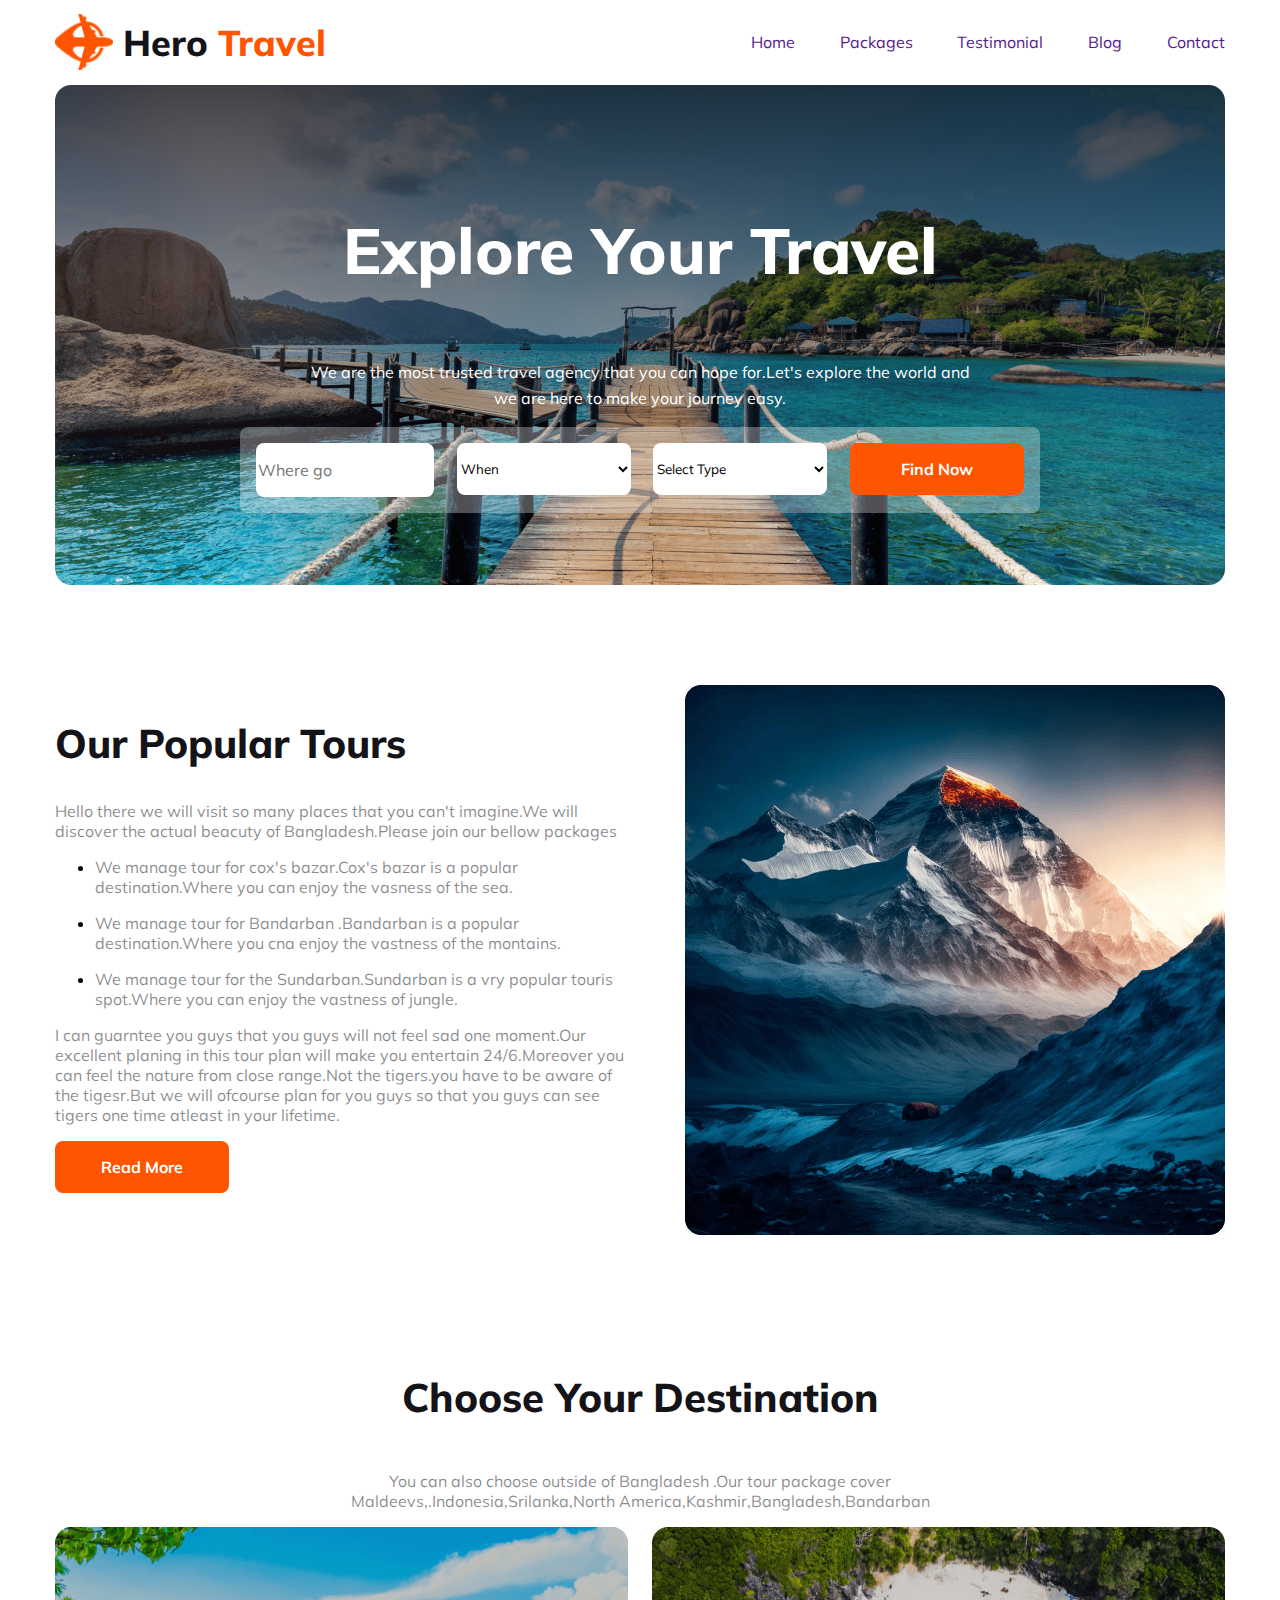
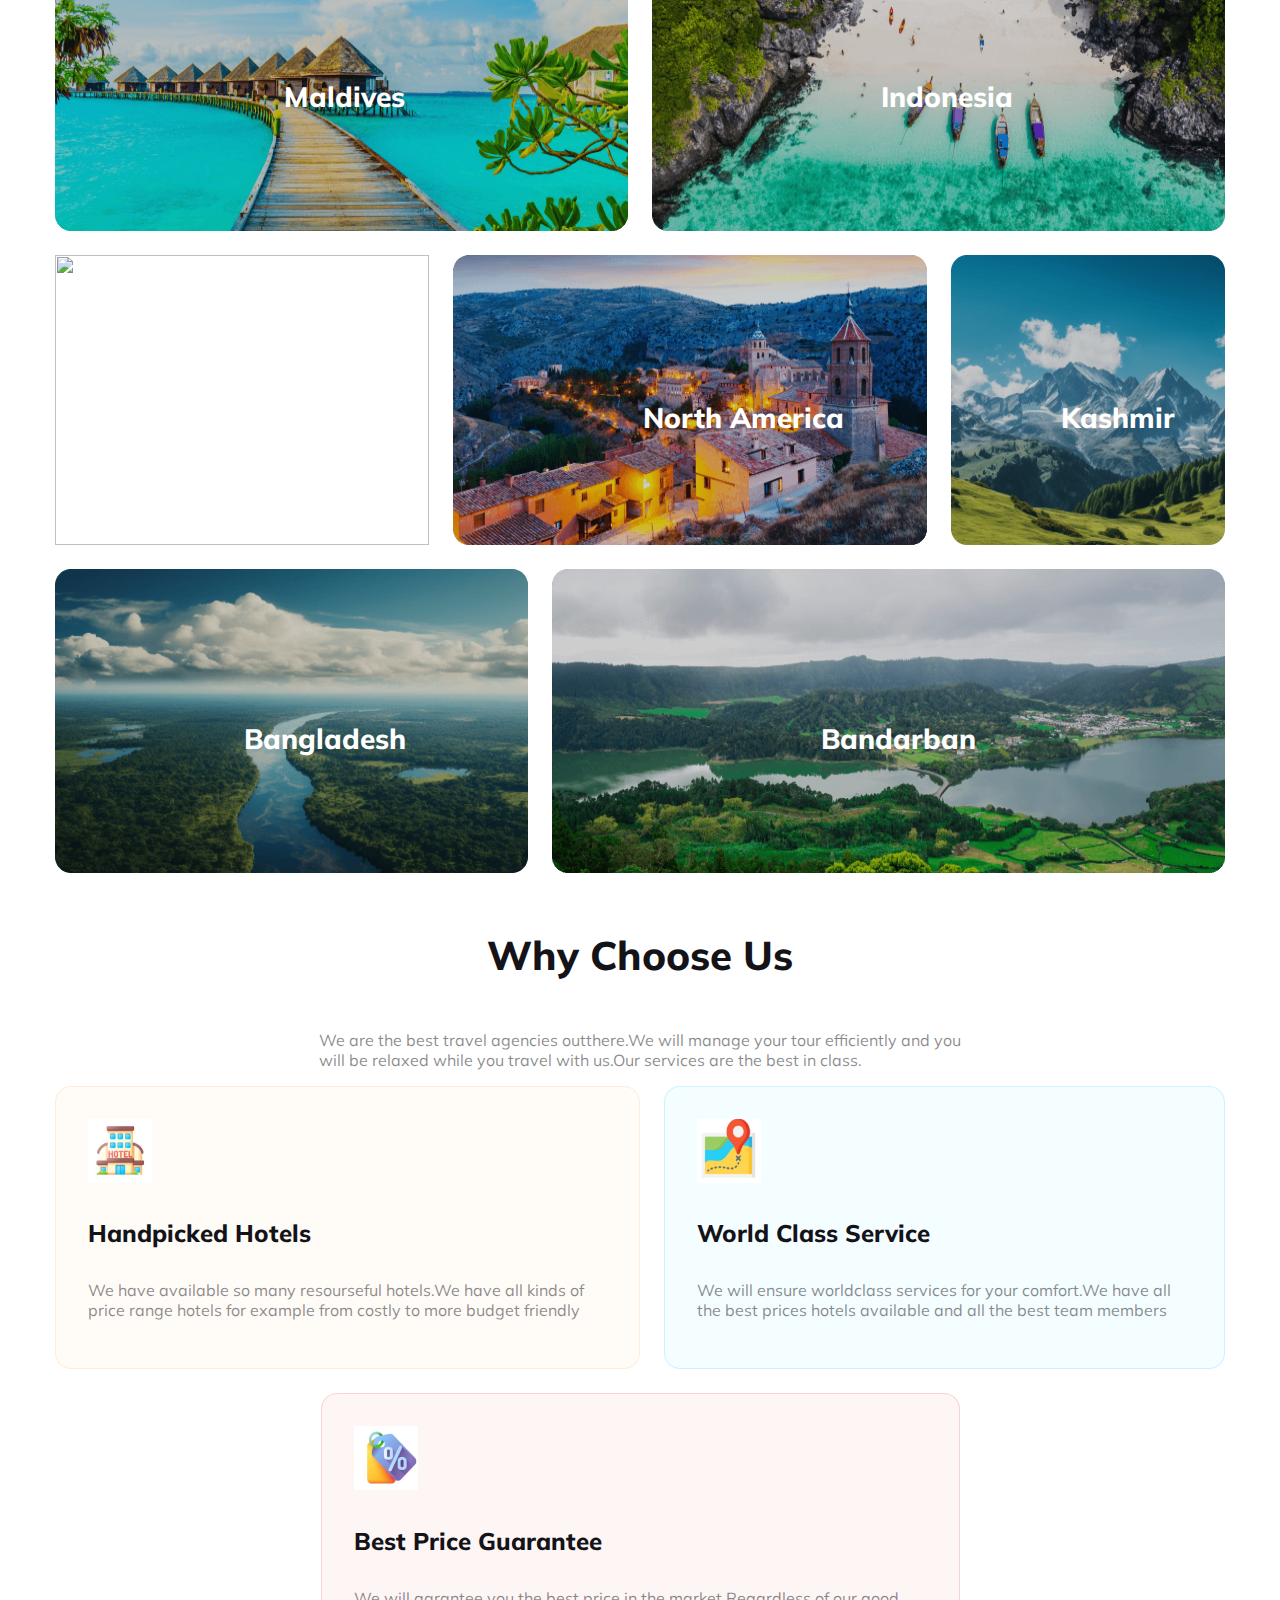
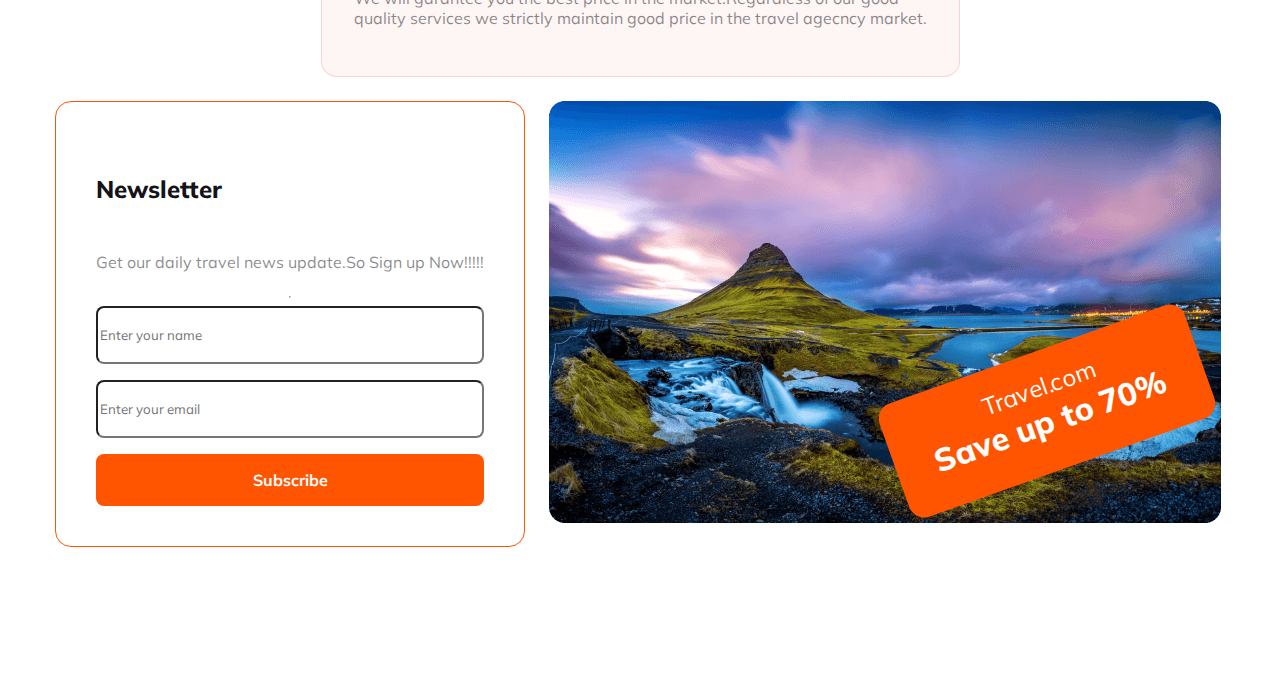
==== index.html @ 58195715 "mobile newsletter added" ====
<!DOCTYPE html>
<html lang="en">
<head>
    <meta charset="UTF-8">
    <meta name="viewport" content="width=device-width, initial-scale=1.0">
    <title>Rifat Tour&Travels</title>
    <link rel="stylesheet" href="styles/travel.css">
    <script src="https://kit.fontawesome.com/d1a938cafc.js" crossorigin="anonymous"></script>
</head>
<body>
    <header>
        <nav>
            <div class="left-nav">
                <img src="Images/Group40071(2).png" alt=""> 
                <h2><span class="primary-text-bold1">Hero </span><span class="primary-text-bold1" id="travel">Travel</span></h2>
            </div>
            <div class="right-nav">
                <ul>
                    <li><a href="">Home</a></li>
                    <li><a href="">Packages</a></li>
                    <li><a href="">Testimonial</a></li>
                    <li><a href="">Blog</a> </li>
                    <li><a href="">Contact</a></li>
                </ul>
               
            </div>
           
        </nav>
        <section class="banner">

            <div class="banner-content">
                <h2 class="banner-title">Explore Your Travel</h2>
                <p class="primary-text-white">We are the most trusted travel agency that you can hope for.Let's explore the world and we are here to make your journey easy.</p>
                <form action="" class="banner-form">

                    <input type="text" name="" id="" placeholder="Where go" class="primary-text primary-input">
                    <select name="time" id="" class="primary-input" >
                        <option value="" disabled selected hidden class="primary-text">When</option>
                        <option value="">20 jan 2024</option>
                        <option value="">25 feb 2024</option>
                        <option value="">20 oct 2024</option>
                        <option value="">13 nov 2024</option>
                        <option value="">28 dec 2024</option>
                    </select>
                    <select name="type" id="" class="primary-input">
                        <option value="" disabled selected hidden class="primary-text">Select Type</option>
                        <option value="">2 Day 3 Night</option>
                        <option value="">5 Day 4 Night</option>
                    </select>
                    <button class="primary-btn"><i class="fa-solid fa-magnifying-glass"></i>Find Now</button>
                    <!-- <img src="Images/search-icon.jpg" alt="" class="search-icon"> -->
                    
                
                </form>
            </div>
           </section>
    </header>
    <main>
        <section class="tour">
            <div class="tour-content">
                <div class="tour-left">
                    <h2 class="primary-text-bold">Our Popular Tours</h2>
                    <p class="primary-text">Hello there we will visit so many places that you can't imagine.We will discover the actual beacuty of Bangladesh.Please join our bellow packages</p>
                    <ul>
                        <li>
                            <p class="primary-text">We manage tour for cox's bazar.Cox's bazar is a  popular destination.Where you can enjoy the vasness of the sea.</p>
                        </li>
                        <li>
                            <p class="primary-text">We manage tour for Bandarban .Bandarban is a popular destination.Where you cna enjoy the vastness of the montains.</p>
                        </li>
                        <li>
                            <p class="primary-text">We manage tour for the Sundarban.Sundarban is a vry popular touris spot.Where you can enjoy the vastness of jungle.</p>
                        </li>
                    </ul>
                    <p class="primary-text">I can guarntee you guys that you guys will not feel sad one moment.Our excellent planing in this tour plan will make you entertain 24/6.Moreover you can feel the nature from close range.Not the tigers.you have to be aware of the tigesr.But we will ofcourse plan for you guys so that you guys can see tigers one time atleast in your lifetime.</p>
                    <button class="primary-btn">Read More</button>
                </div>
                <div class="tour-right">
                    <img src="Images/Rectangle4.png" alt="">
                </div>
            </div>
        </section>

        <section class="destination">
            <div class="destination-content">
                <div class="destination-top">
                    <h2 class="primary-text-bold">Choose Your Destination</h2>
                    <p class="primary-text">You can also choose outside of Bangladesh .Our tour package cover Maldeevs,.Indonesia,Srilanka,North America,Kashmir,Bangladesh,Bandarban</p>
                </div>
                <div class="destination-bottom">
                    <div class="row-1">
                        <div class="container">
                            <img src="Images/Rectangle5.png" alt="">
                            <div class="img-text">Maldives</div>
                        </div>
                        <div class="container">
                            <img src="Images/Rectangle8.png" alt="">
                            <div class="img-text">Indonesia</div>
                        </div>
                    </div>

                    <div class="row-2">
                        <div class="container">
                            <img src="images/Rectangle6.png" alt="">
                            <div class="img-text">Srilanka</div>
                        </div>
                        <div class="container">
                            <img src="Images/Rectangle7.png" alt="">
                            <div class="img-text">North America</div>
                        </div>
                        <div class="container">
                            <img src="Images/Rectangle9.png" alt="">
                            <div class="img-text">Kashmir</div>
                        </div>
                    </div>

                    <div class="row-3">
                        <div class="container">
                            <img src="Images/Rectangle11.png" alt="">
                            <div class="img-text">Bangladesh</div>
                        </div>
                        <div class="container">
                            <img src="Images/Rectangle10.png" alt="">
                            <div class="img-text">Bandarban</div>
                        </div>
                    </div>
                </div>
            </div>
        </section>

        <section class="choose"> 
            <div class="choose-content">
                <div class="choose-upper">
                    <h2 class="primary-text-bold">Why Choose Us</h2>
                    <p class="primary-text">We are the best travel agencies outthere.We will manage your tour efficiently and you will be relaxed while you travel with us.Our services are the best in class.</p>
                </div>
                <div class="choose-lower">
                    <div class="choose-row1">
                        <div class="choose-container1">
                            <img src="Images/hotel-logo.jpg" alt="">
                        <h4 class="secondary-text-bold">Handpicked Hotels</h4>
                        <p class="primary-text">We have available so many resourseful hotels.We have all kinds of price range hotels for example from costly to more budget friendly</p>
                        </div>
                        <div class="choose-container2">
                            <img src="Images/map-logo.jpg" alt="">
                            <h4 class="secondary-text-bold">World Class Service</h4>
                            <p class="primary-text">We will ensure worldclass services for your comfort.We have all the best prices hotels available and all the best team members</p>
                        </div>

                    </div>
                    <div class="choose-row2">
                        <div class="choose-container3">
                            <img src="Images/price-tag-logo.jpg" alt="">
                            <h4 class="secondary-text-bold">Best Price Guarantee</h4>
                            <p class="primary-text">We will garantee you the best price in the market.Regardless of our good quality services we strictly maintain good price in the travel agecncy market.</p>
                        </div>
                    </div>
                </div>
            </div>
        </section>

        <section class="newsletter">

            <div class="newsletter-content">

                <div class="left-newsletter">
                    <h4 class="secondary-text-bold">Newsletter</h4>
                    <p class="primary-text">Get our daily travel news update.So Sign up Now!!!!!</p> 
                    <hr>
                    <input type="text" name="" id="" placeholder="Enter your name">
                    <input type="email" name="" id="" placeholder="Enter your email">                   
                    <button class="primary-btn" id="subscribe">Subscribe</button>
               </div>
                
               <div class="right-newsletter">
                   <img src="Images/Rectangle8(1).png" alt="" class="newsletter-img">
                   <div class="newsletter-save">
                       <h4 class="travel">Travel.com</h4>
                       <h3 class="save">Save up to 70%</h3>
                   </div>
                   
               </div>
            </div>
        </section>

    </main>
    <footer>

    </footer>
</body>
</html>
---- styles/travel.css ----
/* Font family import and used  */
@import url('https://fonts.googleapis.com/css2?family=Mulish:wght@400;800&display=swap');
*{
    font-family: 'Mulish', sans-serif;
    
}
/* ------------------------------------------------ */
body{
    max-width: 1170px;
    margin: 0 auto;
}
.primary-text-bold1{
    color: #131318;
    font-size: 36px;
    font-weight: 800;
}
.primary-text-bold{
    color: #131318;
    font-size: 40px;
    font-weight: 800;
}
.primary-text{
    color: rgba(19, 19, 24, 0.50);
    font-size: 1rem;
    font-weight: 400;
}
.primary-text-white{
    color: #FFF;
    text-align: center;
    font-size: 1rem;
    font-weight: 400;
    line-height: 26px;
    max-width: 676px;
}
.primary-btn{
    width: 174px;
    height: 52px;
    flex-shrink: 0;
    border-radius: 8px;
    background: #FF5400;
    color: #FFF;
    text-align: center;
    font-size: 1rem;
    font-weight: 700;
    border: none;
    cursor: pointer;
   
    }

.secondary-text-bold{
    color: #131318;
    font-size: 24px;
    font-weight: 800;
}
#travel{
    color: #FF5400;
}

/* -------------------Navigation bar ------------------------- */

nav{
    
    display: flex;
    justify-content: space-between;
    align-items: center;
    width: 100%;
}
.left-nav{
    display: flex;
    align-items: center;
}
.left-nav img{
    margin-right: 10px;
    width: 3.6rem;
    height: 3.5rem;
    
}
.right-nav ul{
    display: flex;
    list-style: none;
    gap: 2.8rem;
    
}
.right-nav a{
    text-decoration: none;
    width: 100%;
}

/* Start of Banner part  */
.banner{
    width: 100%;
    margin-bottom: 100px;

}    
.banner-content{
    height: 500px;
    border-radius: 1rem;
    display: flex;
    flex-direction: column;
    align-items: center;
    justify-content: center;
    background: linear-gradient(180deg, rgba(19, 19, 24, 0.80) 0%, rgba(19, 19, 24, 0.00) 100%),url('../Images/Group13\(1\)\(1\).png');
    width: 100%;
}
.banner-title{
    color: #FFF;
    font-size: 4rem;
    font-weight: 800;
    text-align: center;
}
.banner-content .banner-form{
    display: flex;
    padding: 16px;
    align-items: flex;
    gap: 1.4rem;
    border-radius: 8px;
    background: rgba(255, 255, 255, 0.30);
    margin: 0 auto;
}
.primary-input{
    width: 174px;
    height: 52px;
    flex-shrink: 0;
    border-radius: 8px;
    background: #FFF;
    border: none;
}


/* Main body styles -------------------------------------------------------------------------------------  */
.tour{
    display: flex;
    margin-bottom: 100px;
}
.tour-content{
    display: flex;
    gap: 53px;
    width: 100%;
}

/* Destination section ------------------------------------------------------------------- */
 
 .container{
    position: relative;
    text-align: center;
    color: white;
 }
 .img-text{
    position: absolute;
    top: 50%;
    left:40%;
    translate: (-50% , -50%);
    text-align: center;
    font-size: 28px;
    font-weight: 800;
    
 }
.destination-top{
    display: flex;
    flex-direction: column  ;
    justify-content: center;
    align-items: center;
    
}
.destination-top p{
    max-width: 643px;
    text-align: center;
}

 .row-1{
    display: grid;
    grid-template-columns: 1fr 1fr;
    gap: 24px;
    margin-bottom: 24px;
 }
 .row-2{
    display: grid;
    grid-template-columns: 374px auto 274px ;
    gap: 24px;
    margin-bottom: 24px;
 }

 .row-3{
    display: grid;
    grid-template-columns: 473px auto;
    gap: 24px;
    margin-bottom: 24px;
 }
 .row-1 img{
    width: 100%;
    height: 100%;
 }
 .row-2 img{
    width: 100%;
    height: 100%;
 }
.row-3 img{
    width: 100%;
    height: 100%;
 }

 /* Choose styles start here............................. */
 .choose-upper{
    max-width: 643px;
    display: flex;
    flex-direction: column;
    align-items: center;
    margin: 0 auto;
 }
.choose-row1{
    display: flex;
    gap:24px;
}
.choose-container1{
    border-radius: 16px;
    border: 1px solid rgba(251, 181, 99, 0.20);
    background: rgba(251, 181, 99, 0.05);
    padding: 32px;
}
.choose-container2{
    border-radius: 16px;
    border: 1px solid rgba(41, 206, 246, 0.20);
    background: rgba(41, 206, 246, 0.05);
    padding: 32px;
}
.choose-container3{
    max-width: 573px;
    border-radius: 16px;
    border: 1px solid rgba(233, 68, 68, 0.20);
    background: rgba(233, 68, 68, 0.05);
    padding: 32px;
    
}
.choose-row2{
    display: flex;
    margin:24px auto ;
    justify-content: center;
}
 .choose img{
    width: 64px;
    height:64px;
 }

/* Newsletter section styles start from here................................  */
.newsletter{
    height:442px ;
}
.newsletter-content{
    display: flex;
    gap: 24px;
    
    
}

.left-newsletter{
    padding: 40px;
  
    max-width: 393px;
    display: flex;
    flex-direction: column;
    border-radius: 16px;
    border: 1px solid #FF5400;
    height: 100%;
    
}
.left-newsletter input{
    height:52px;
    margin-bottom: 16px;
    border-radius: 8px;
}
.newsletter-img{
    width: 100%;
}
#subscribe{
    width: 100%;
}
.newsletter-save{
    position: relative;
    left: 50%;
    bottom: 36%;
    width: 324px;
    height: 120px;
    transform: rotate(-19.628deg);
    flex-shrink: 0;
    border-radius: 16px;
    background: #FF5400;
}
.travel{
    color: #FFF;
    text-align: center;
    font-size: 24px;
    font-weight: 400;
    margin-bottom: 0;
    padding-top: 20px;

}
.save{
    color: #FFF;
    font-size: 32px;
    font-weight: 800;
    text-align: center;
    margin-top: 0;

}

/* Mobile styles/responsive styles */
@media screen and (max-width:600px) {
    body{
        max-width: 335px;
    }
    .banner,.tour{
        margin-bottom: 0;
    }
    .banner-form{
        flex-direction: column;
        display: flex;
        padding: 16px;
        flex-direction: column;
        align-items: flex-start;
        gap: 16px;
        margin: 0;
    }
    .banner-title{
        margin-bottom: 0;
        font-size: 22px;
    }
    .right-nav ul{
        display: flex;
        flex-direction: column;
        gap: 0;
        
    }
    .tour-content,.choose-row1{
        flex-direction: column;
    }
    .tour-content img{
        width: 100%;
    }
    .row-1,.row-2,.row-3{
        grid-template-columns: 1fr;
    }
    .newsletter-content{
        flex-direction: column;

        /* height:442px ; */
    }
    .newsletter-save{
        left: 35%;
        bottom: 130px;
        width: 214px;
        height: 79px;
       
    }
    .newsletter{
        height:auto ;
    }
    .travel{
        font-size: 14px;
    
    }
    .save{
        font-size: 21px;
    
    }
}
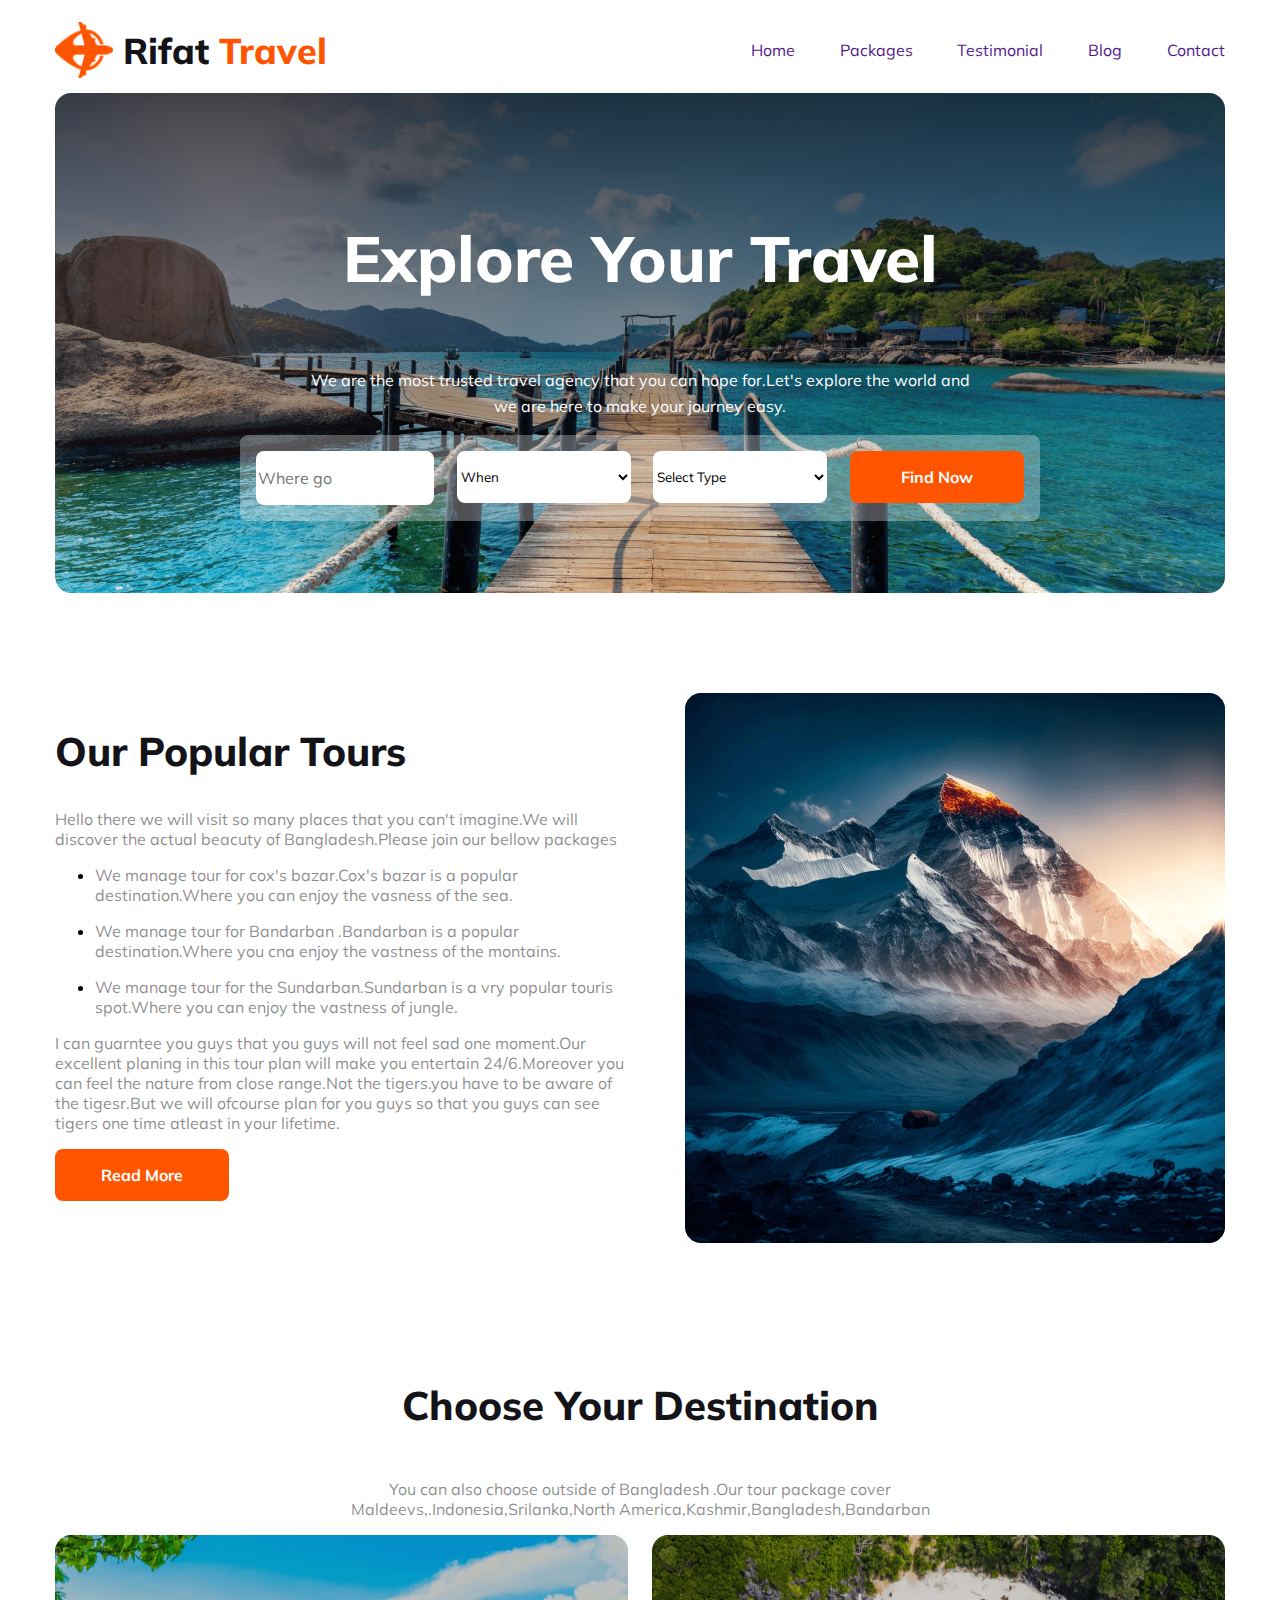
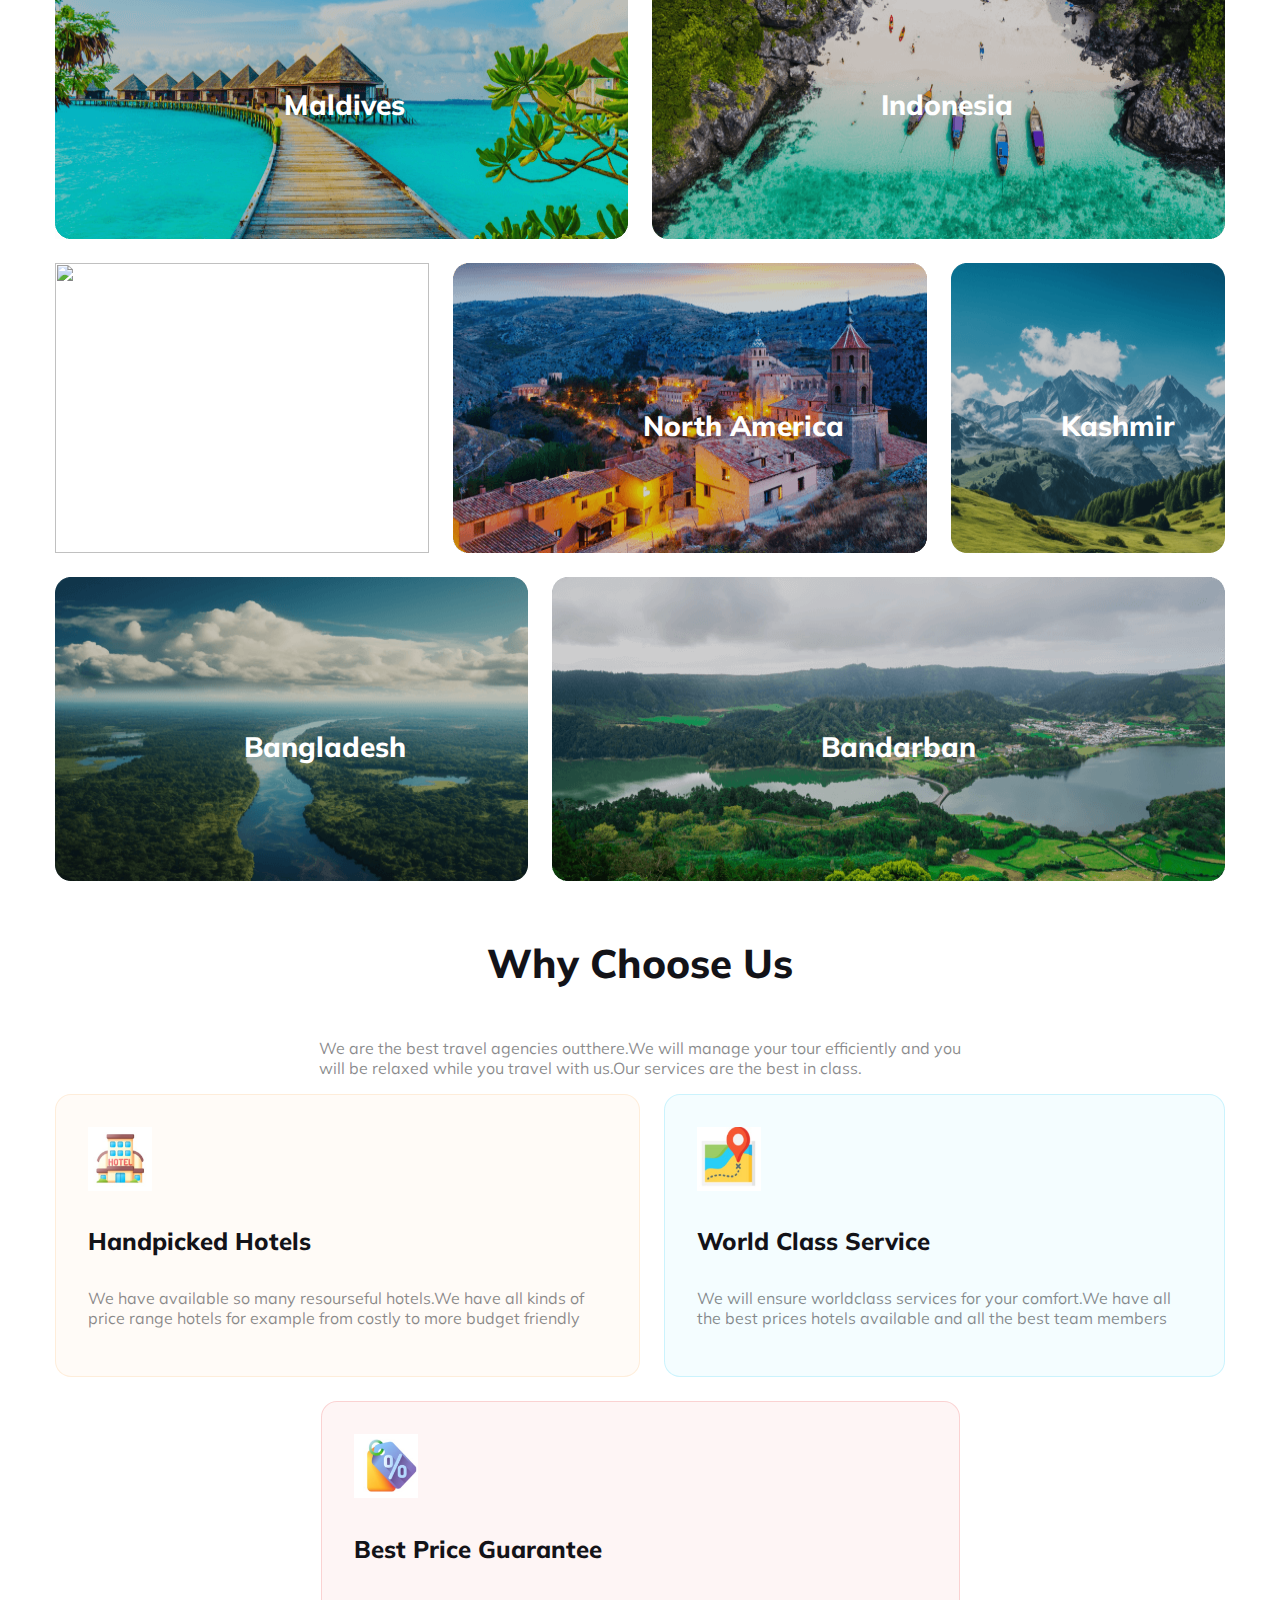
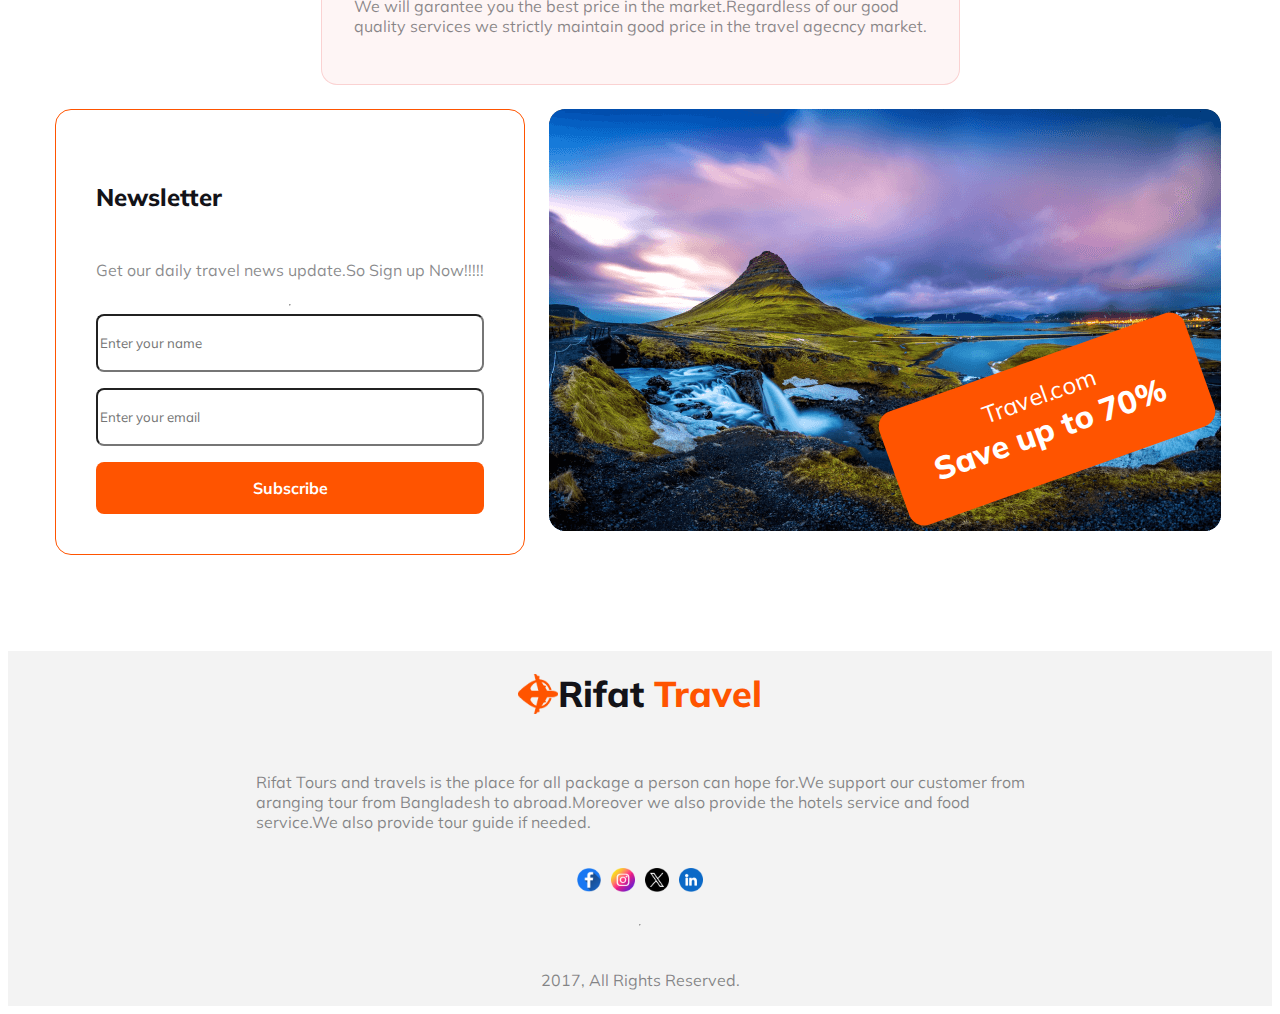
==== commit b80c57ce: "footer added" ====
--- a/index.html
+++ b/index.html
@@ -12,7 +12,7 @@
         <nav>
             <div class="left-nav">
                 <img src="Images/Group40071(2).png" alt=""> 
-                <h2><span class="primary-text-bold1">Hero </span><span class="primary-text-bold1" id="travel">Travel</span></h2>
+                <h2><span class="primary-text-bold1">Rifat </span><span class="primary-text-bold1" id="travel">Travel</span></h2>
             </div>
             <div class="right-nav">
                 <ul>
@@ -184,8 +184,23 @@
         </section>
 
     </main>
-    <footer>
-
+    <footer class="footer">
+        <div class="footer-container">
+            <div class="footer-top">
+                <img src="Images/Group40071(2).png" alt=""> 
+            <h2><span class="primary-text-bold1">Rifat </span><span class="primary-text-bold1" id="travel">Travel</span></h2>
+            </div>
+            <p class="primary-text">Rifat Tours and travels is the place for all package a person can hope for.We support our customer from aranging tour from Bangladesh to abroad.Moreover we also provide the hotels service and food service.We also provide tour guide if needed.</p>
+
+            <div class="footer-media">
+                <a href=""><img src="Images/Facebook.png" alt=""></a>
+                <a href=""><img src="Images/Instagram.png" alt=""></a>
+                <a href=""><img src="Images/Twitter.png" alt=""></a>
+                <a href=""><img src="Images/Linkedin.png" alt=""></a>
+            </div>
+            <hr>
+            <p class="primary-text">2017, All Rights Reserved.</p>
+        </div>
     </footer>
 </body>
 </html>--- a/styles/travel.css
+++ b/styles/travel.css
@@ -6,7 +6,7 @@
     
 }
 /* ------------------------------------------------ */
-body{
+header,main{
     max-width: 1170px;
     margin: 0 auto;
 }
@@ -304,6 +304,40 @@
 
 }
 
+/* Footer styles start here-------- */
+.footer{
+    background: rgba(19, 19, 24, 0.05);
+    margin-top: 100px;
+    
+}
+.footer-container{
+    display: flex;
+    flex-direction: column;
+    align-items: center;
+    gap: 20px;
+}
+.footer-top{
+    display: flex;
+    align-items: center;
+
+}
+.footer-top img{
+    width: 40px;
+    height: 40px;
+}
+.footer-media a>img{
+    width: 24px;
+    height: 24px;
+    
+}
+.footer-media{
+    display: flex;
+    gap: 10px;
+}
+.footer-container p{
+    max-width: 769px;
+}
+
 /* Mobile styles/responsive styles */
 @media screen and (max-width:600px) {
     body{
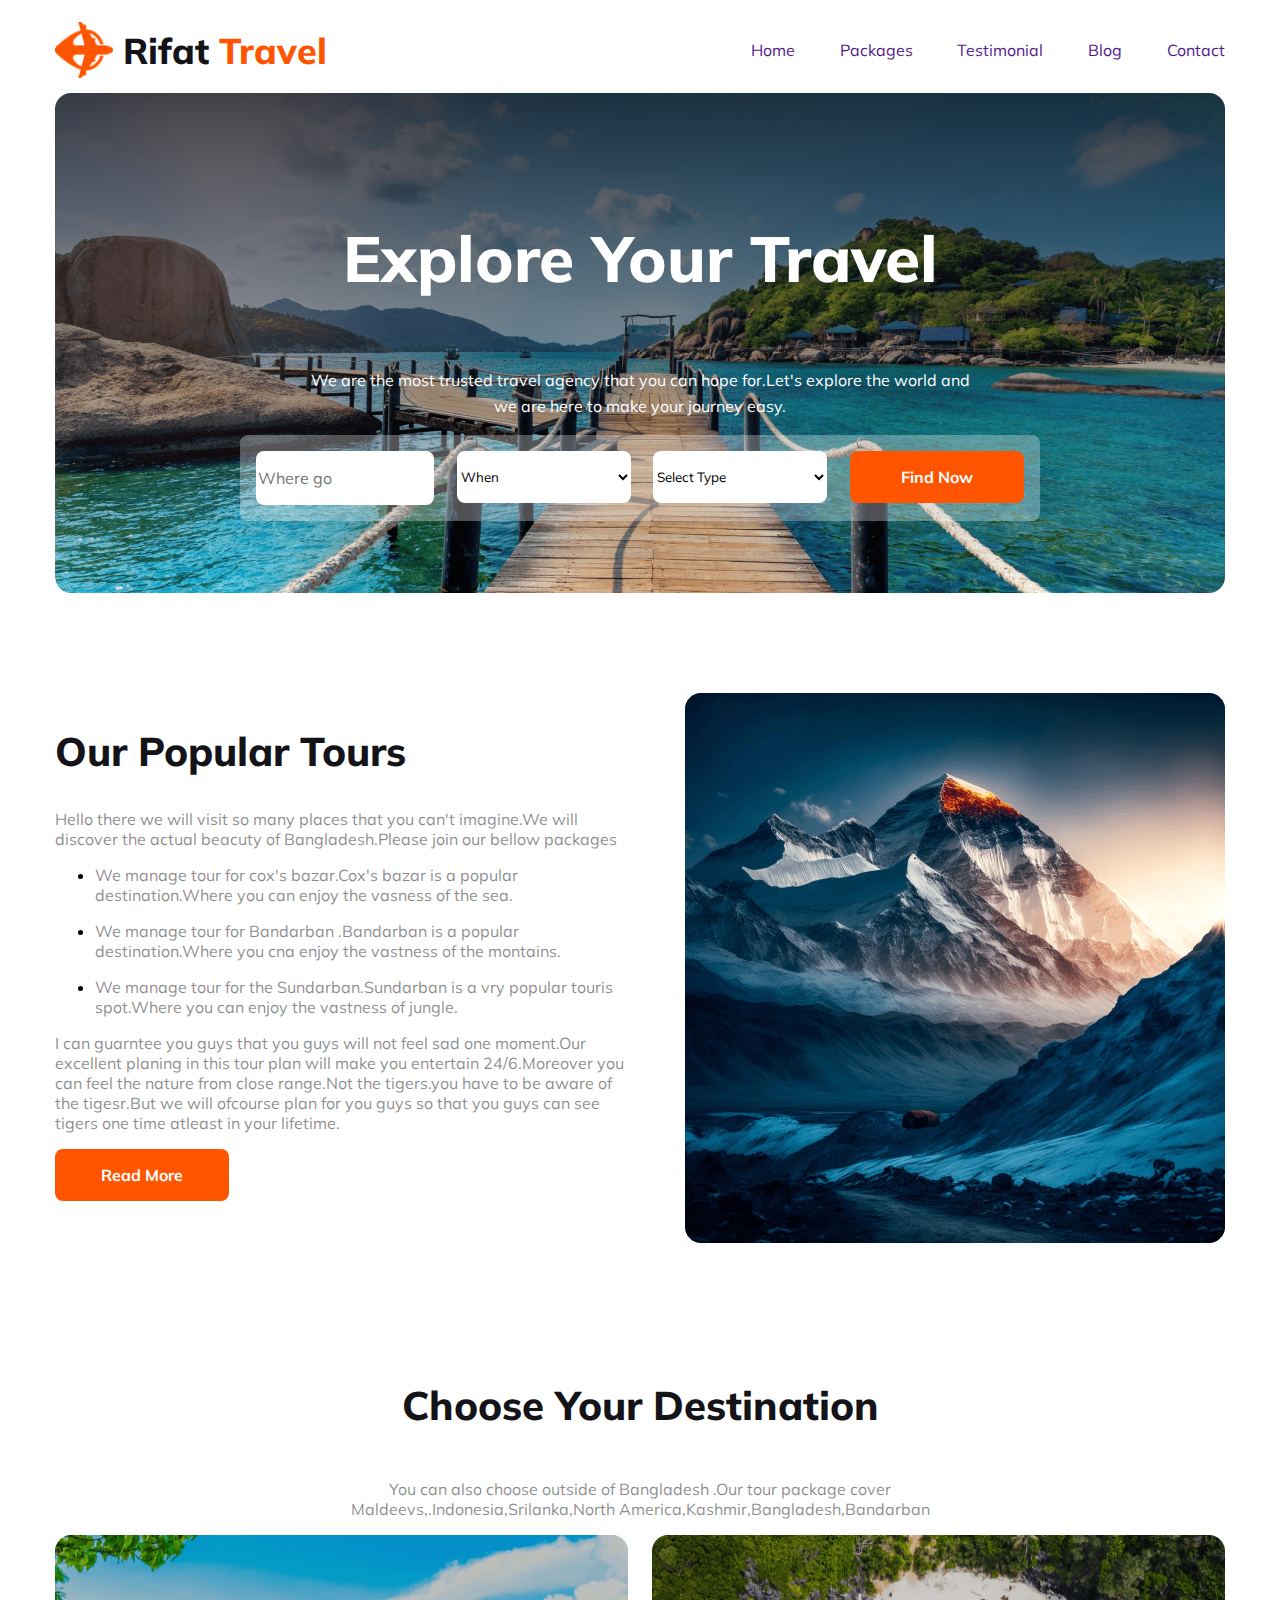
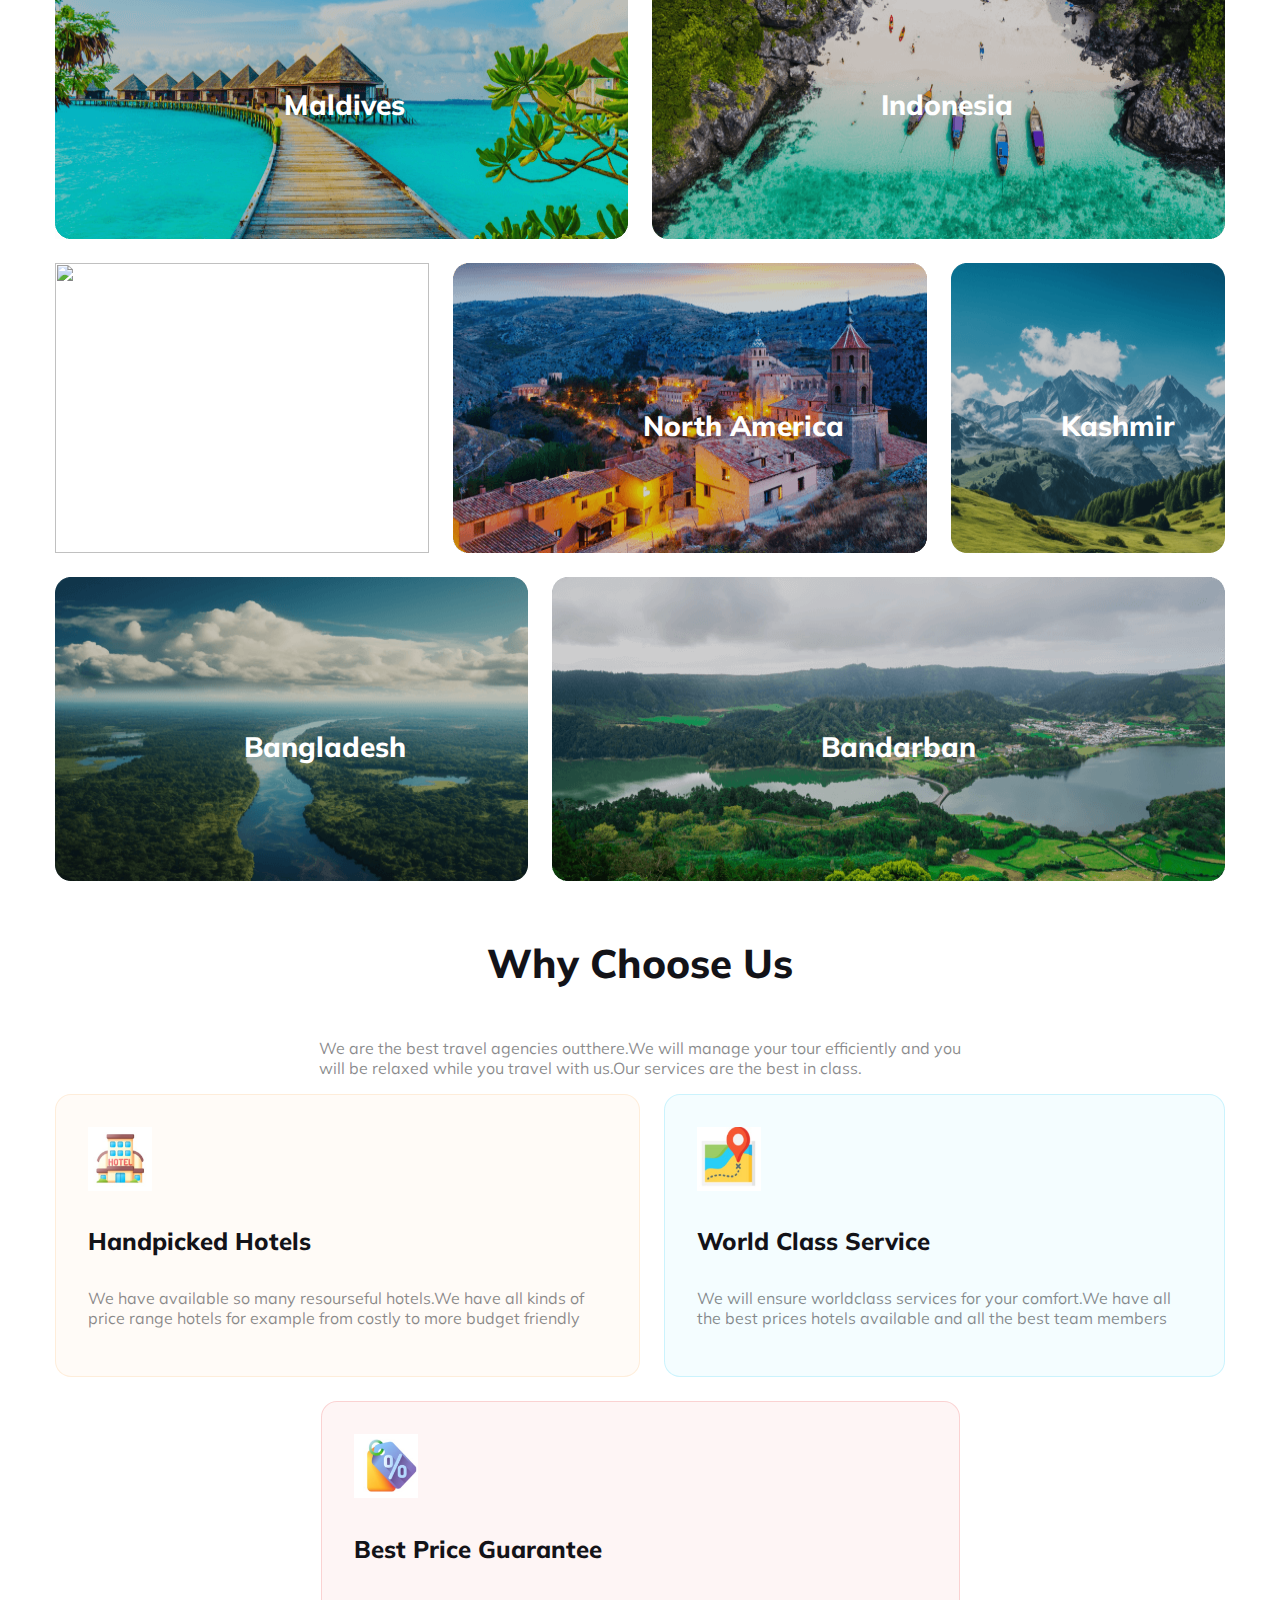
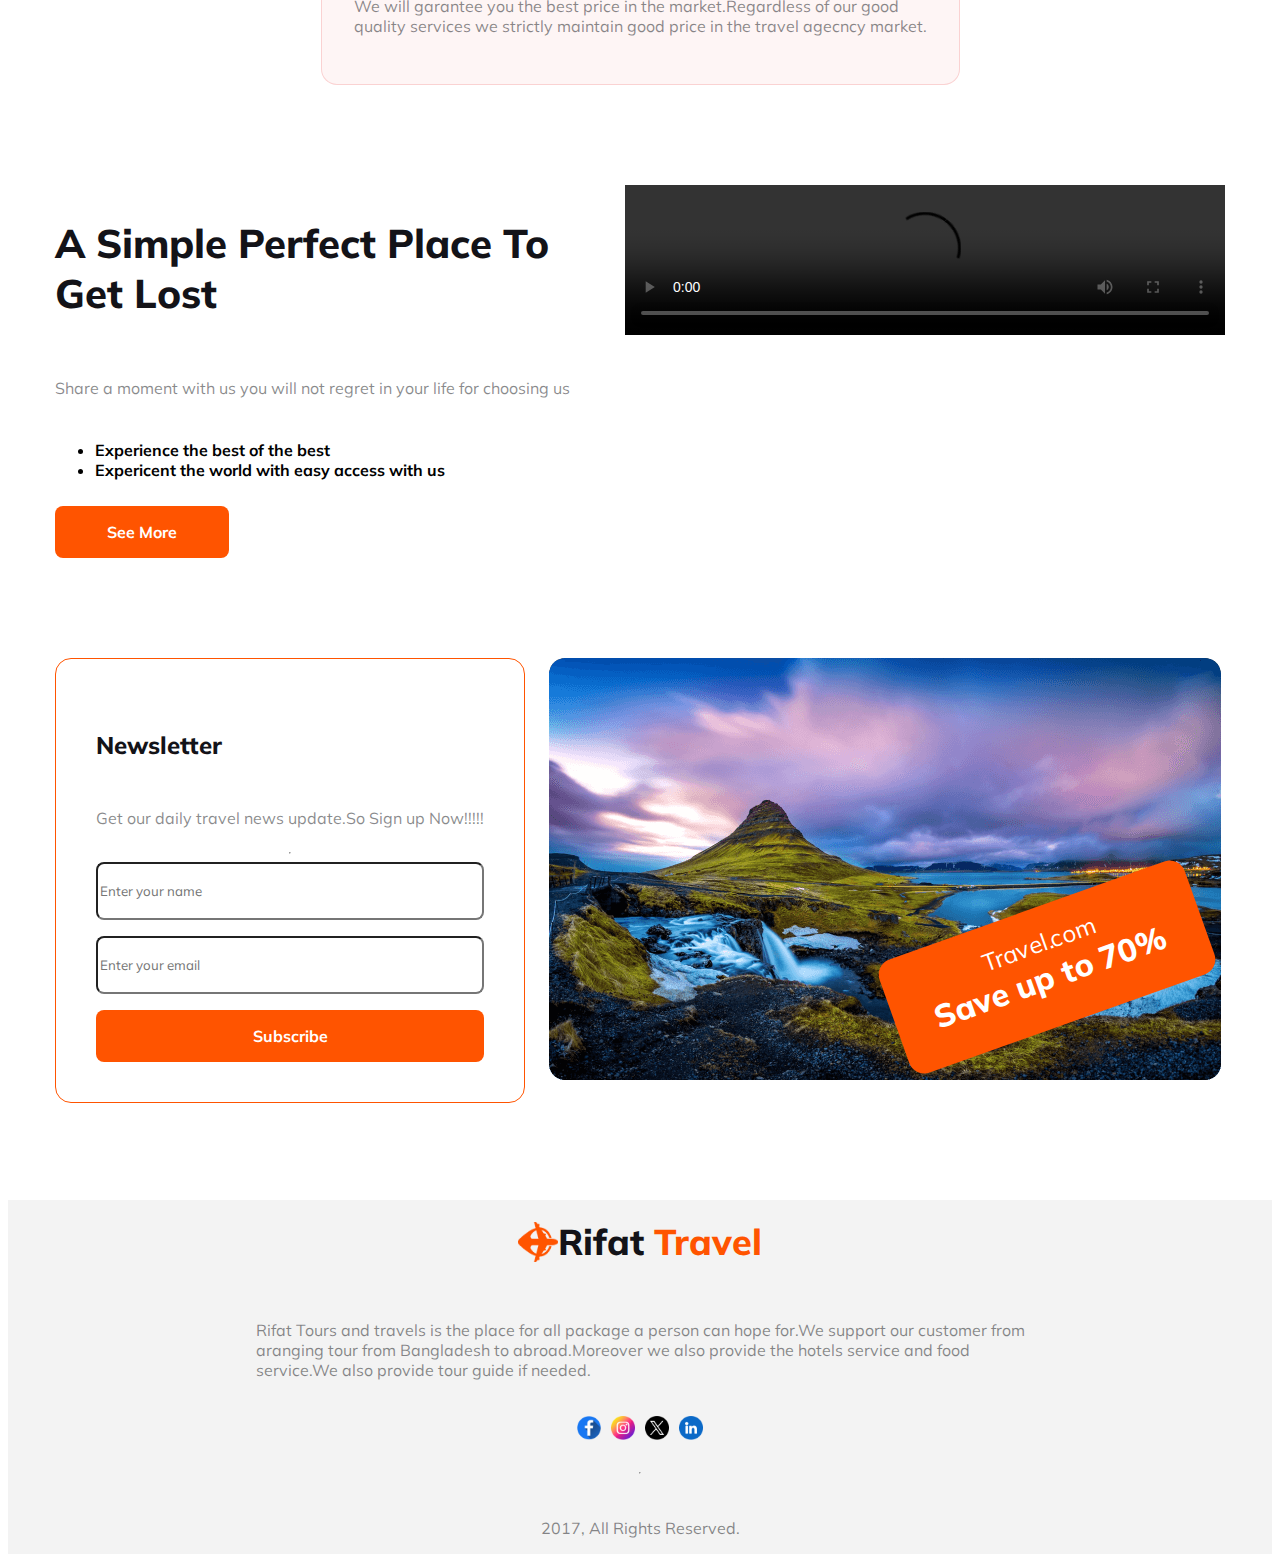
==== commit c9e3ae12: "video section added" ====
--- a/index.html
+++ b/index.html
@@ -159,6 +159,30 @@
             </div>
         </section>
 
+        <section class="video-section">
+            <div class="video-section-content">
+                <div class="left-video">
+                    <h2 class="primary-text-bold">A Simple Perfect Place To Get Lost</h2>
+                    
+                    <p class="primary-text">Share a moment with us you will not regret in your life for choosing us</p>
+                    <ul>
+                        <li><b>Experience the best of the best</b></li>
+                        <li><b>Expericent the world with easy access with us</b></li>
+                    </ul>
+                    <button class="primary-btn">See More</button>
+                </div>
+                <div class="right-video">
+                    <video width="600"  controls>
+                        <source src="Images/travel-video.mp4" type="video/mp4">
+                        
+                      Your browser does not support the video tag.
+                      </video>
+
+                </div>
+                
+            </div>
+        </section>
+
         <section class="newsletter">
 
             <div class="newsletter-content">
--- a/styles/travel.css
+++ b/styles/travel.css
@@ -241,6 +241,20 @@
     width: 64px;
     height:64px;
  }
+/* Video sections style--------------------------------------------- */
+.video-section{
+    margin-bottom: 100px;
+    margin-top: 100px;
+}
+.video-section-content{
+    display: flex;
+
+}
+.left-video{
+    display: flex;
+    flex-direction: column;
+    gap:10px
+}
 
 /* Newsletter section styles start from here................................  */
 .newsletter{
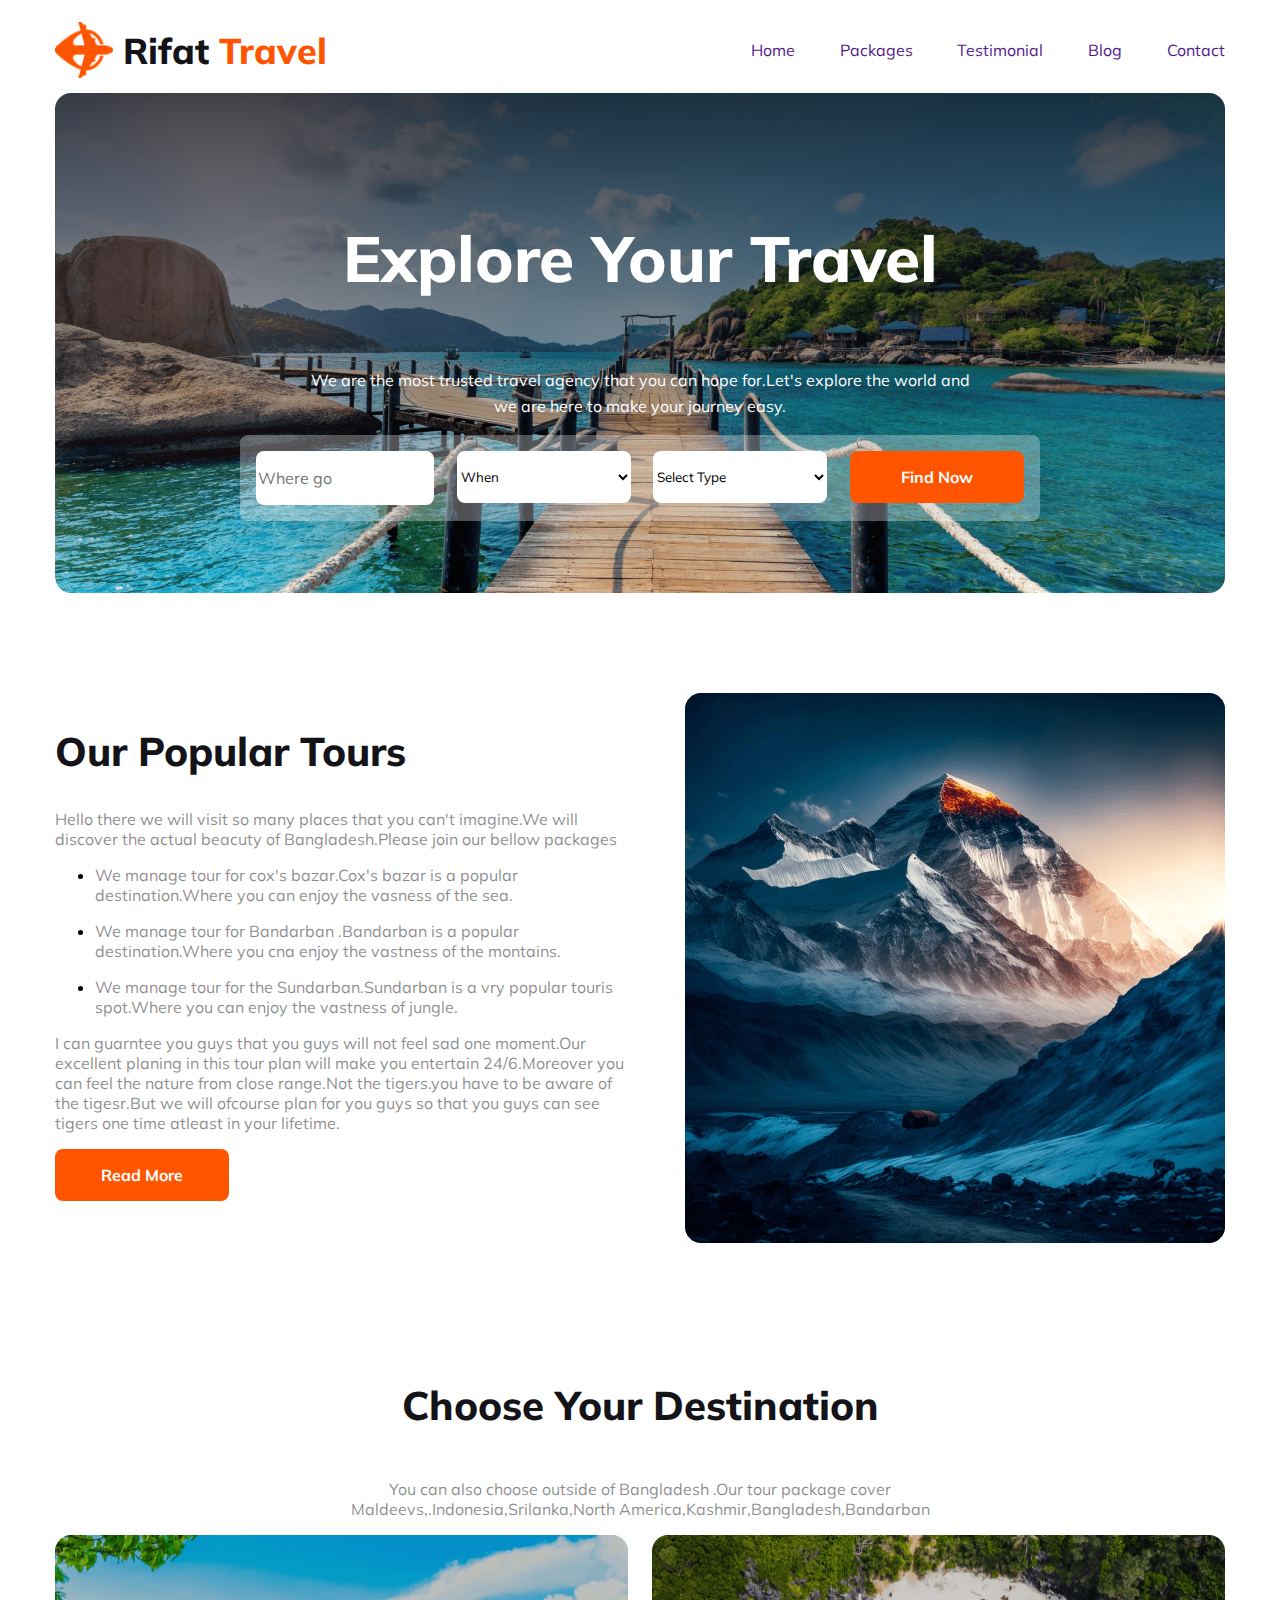
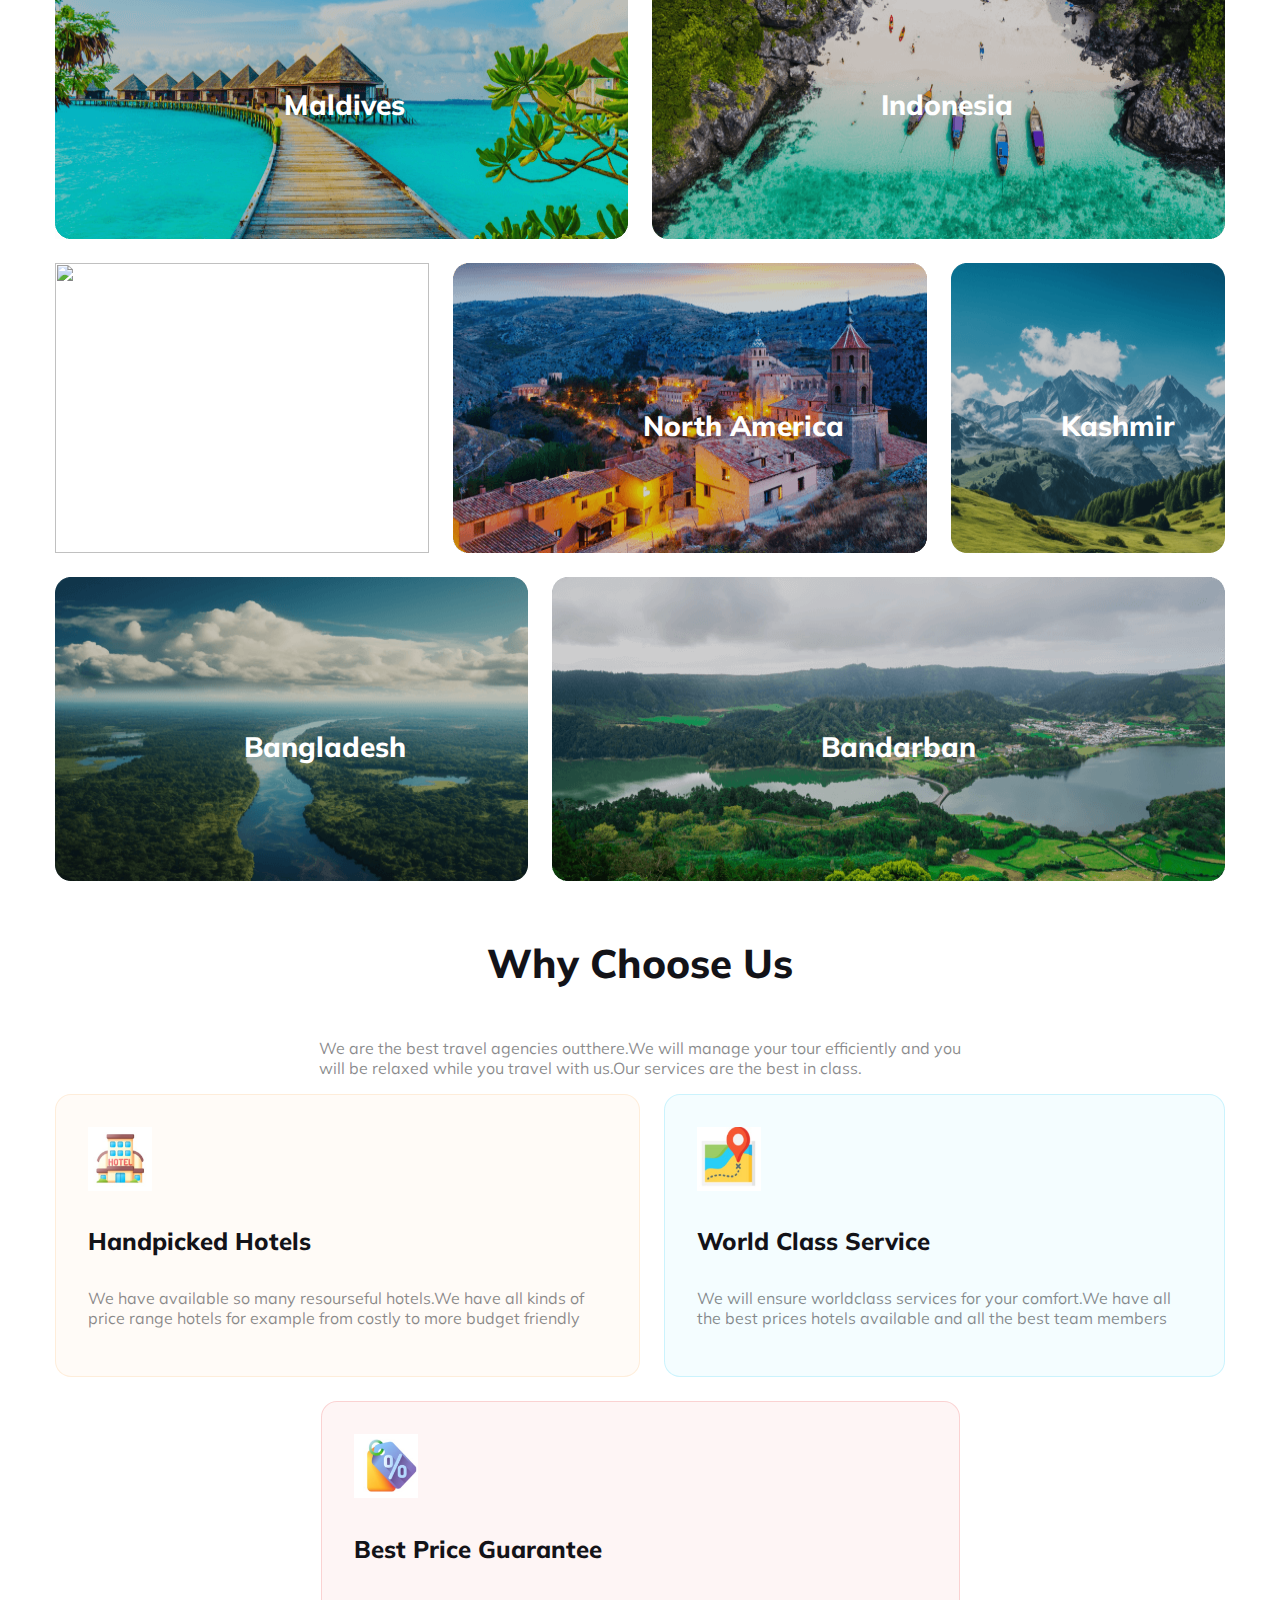
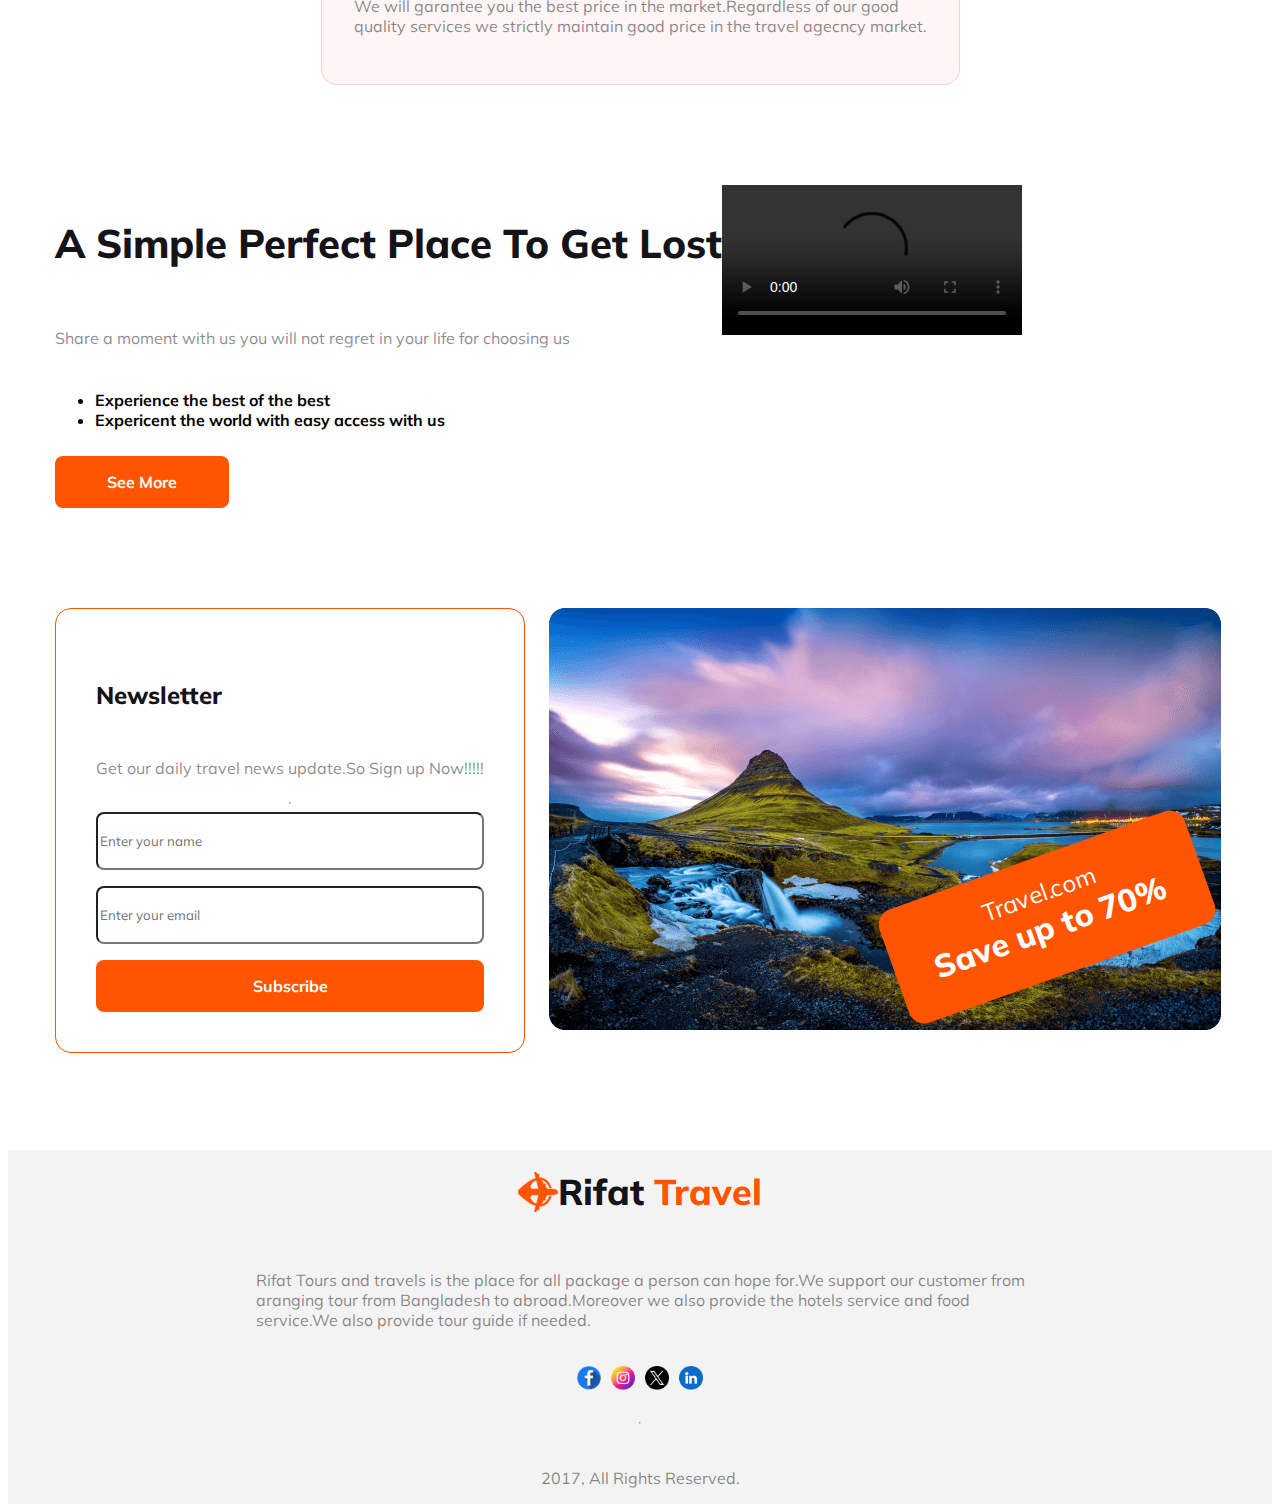
==== commit c1aaddd1: "mobile-navbar added" ====
--- a/index.html
+++ b/index.html
@@ -15,13 +15,31 @@
                 <h2><span class="primary-text-bold1">Rifat </span><span class="primary-text-bold1" id="travel">Travel</span></h2>
             </div>
             <div class="right-nav">
-                <ul>
-                    <li><a href="">Home</a></li>
-                    <li><a href="">Packages</a></li>
-                    <li><a href="">Testimonial</a></li>
-                    <li><a href="">Blog</a> </li>
-                    <li><a href="">Contact</a></li>
-                </ul>
+                <div class="menu-bar" >
+                    <ul>
+                        <li><img src="Images/menubar.jpg" alt="">
+                            <ul class="dropdown">
+                                <li><a href="">Home</a></li>
+                                <li><a href="">Packages</a></li>
+                                <li><a href="">Testimonial</a></li>
+                                <li><a href="">Blog</a> </li>
+                                <li><a href="">Contact</a></li>
+                            </ul>
+                        </li>
+                        
+                    </ul>
+                </div>
+                <div class="no-menubar">
+                    <ul>
+
+                        <li><a href="">Home</a></li>
+                        <li><a href="">Packages</a></li>
+                        <li><a href="">Testimonial</a></li>
+                        <li><a href="">Blog</a> </li>
+                        <li><a href="">Contact</a></li>
+                    </ul>
+                </div>
+
                
             </div>
            
@@ -172,7 +190,7 @@
                     <button class="primary-btn">See More</button>
                 </div>
                 <div class="right-video">
-                    <video width="600"  controls>
+                    <video width="100%"  controls>
                         <source src="Images/travel-video.mp4" type="video/mp4">
                         
                       Your browser does not support the video tag.
--- a/styles/travel.css
+++ b/styles/travel.css
@@ -65,6 +65,9 @@
     justify-content: space-between;
     align-items: center;
     width: 100%;
+}
+.menu-bar{
+    display: none;
 }
 .left-nav{
     display: flex;
@@ -357,6 +360,30 @@
     body{
         max-width: 335px;
     }
+    .menu-bar{
+        display:flex ;
+        align-items: center;
+    }
+    .menu-bar .dropdown{
+        display: none;
+        position:absolute;
+        left: 250px;
+        
+
+    }
+    .menu-bar li:hover>.dropdown{
+        display: block;
+        
+        
+    }
+
+    .menu-bar img{
+        width: 24px;
+        height: 24px;
+    }
+    .no-menubar{
+        display: none;
+    }
     .banner,.tour{
         margin-bottom: 0;
     }
@@ -411,4 +438,7 @@
         font-size: 21px;
     
     }
+    .video-section-content{
+        flex-direction: column;
+    }
 }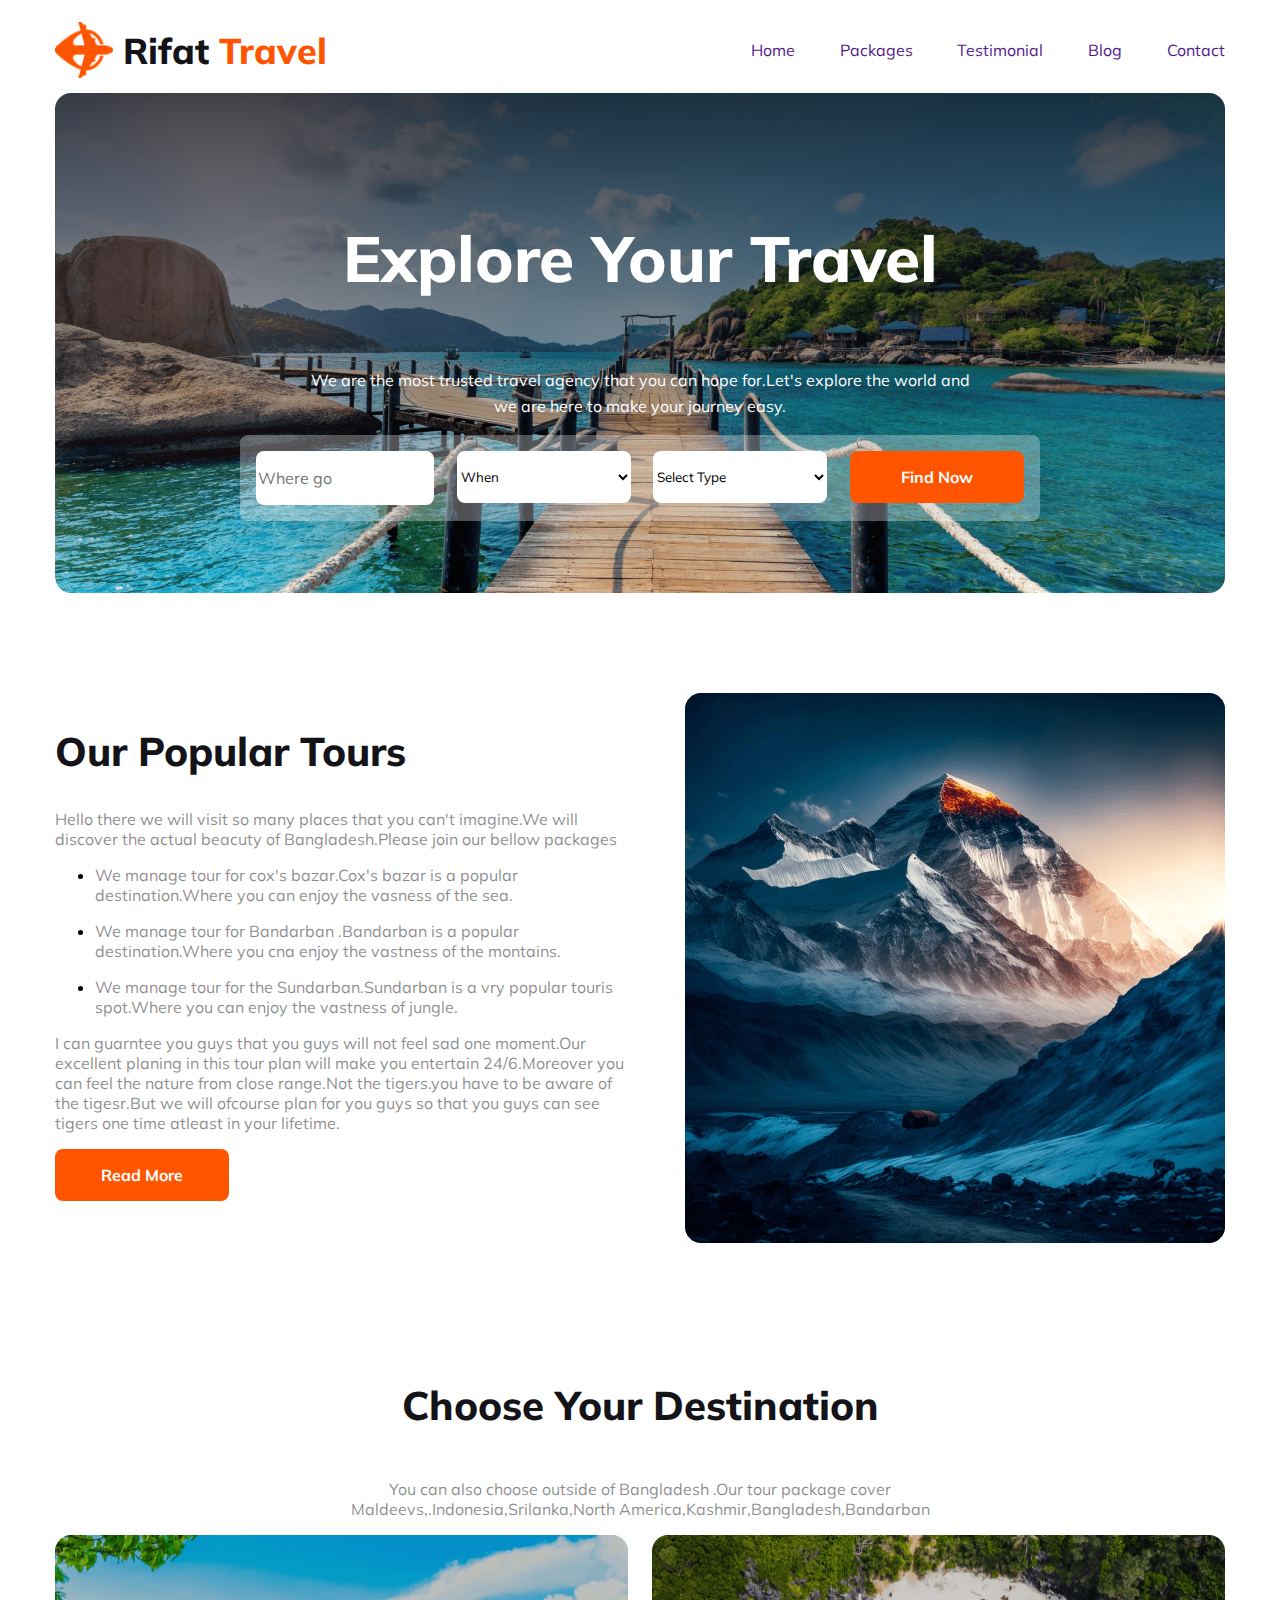
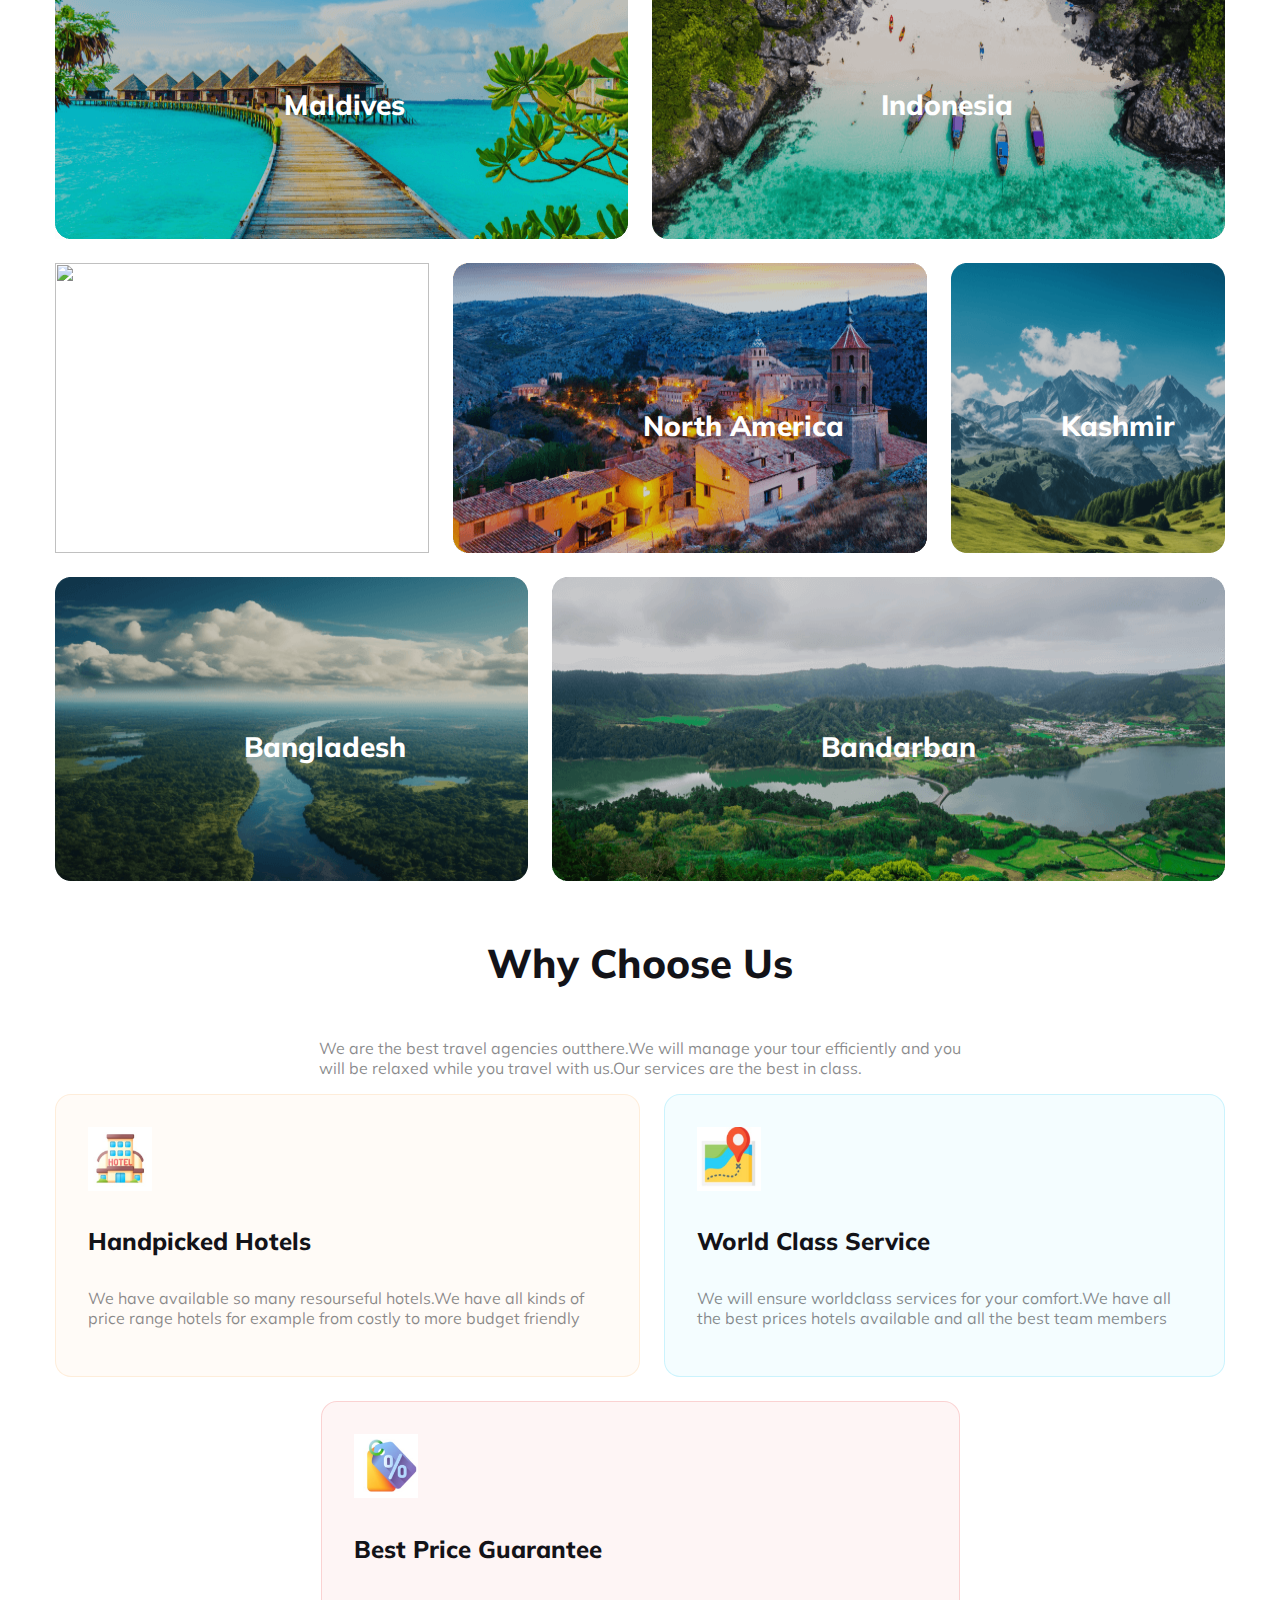
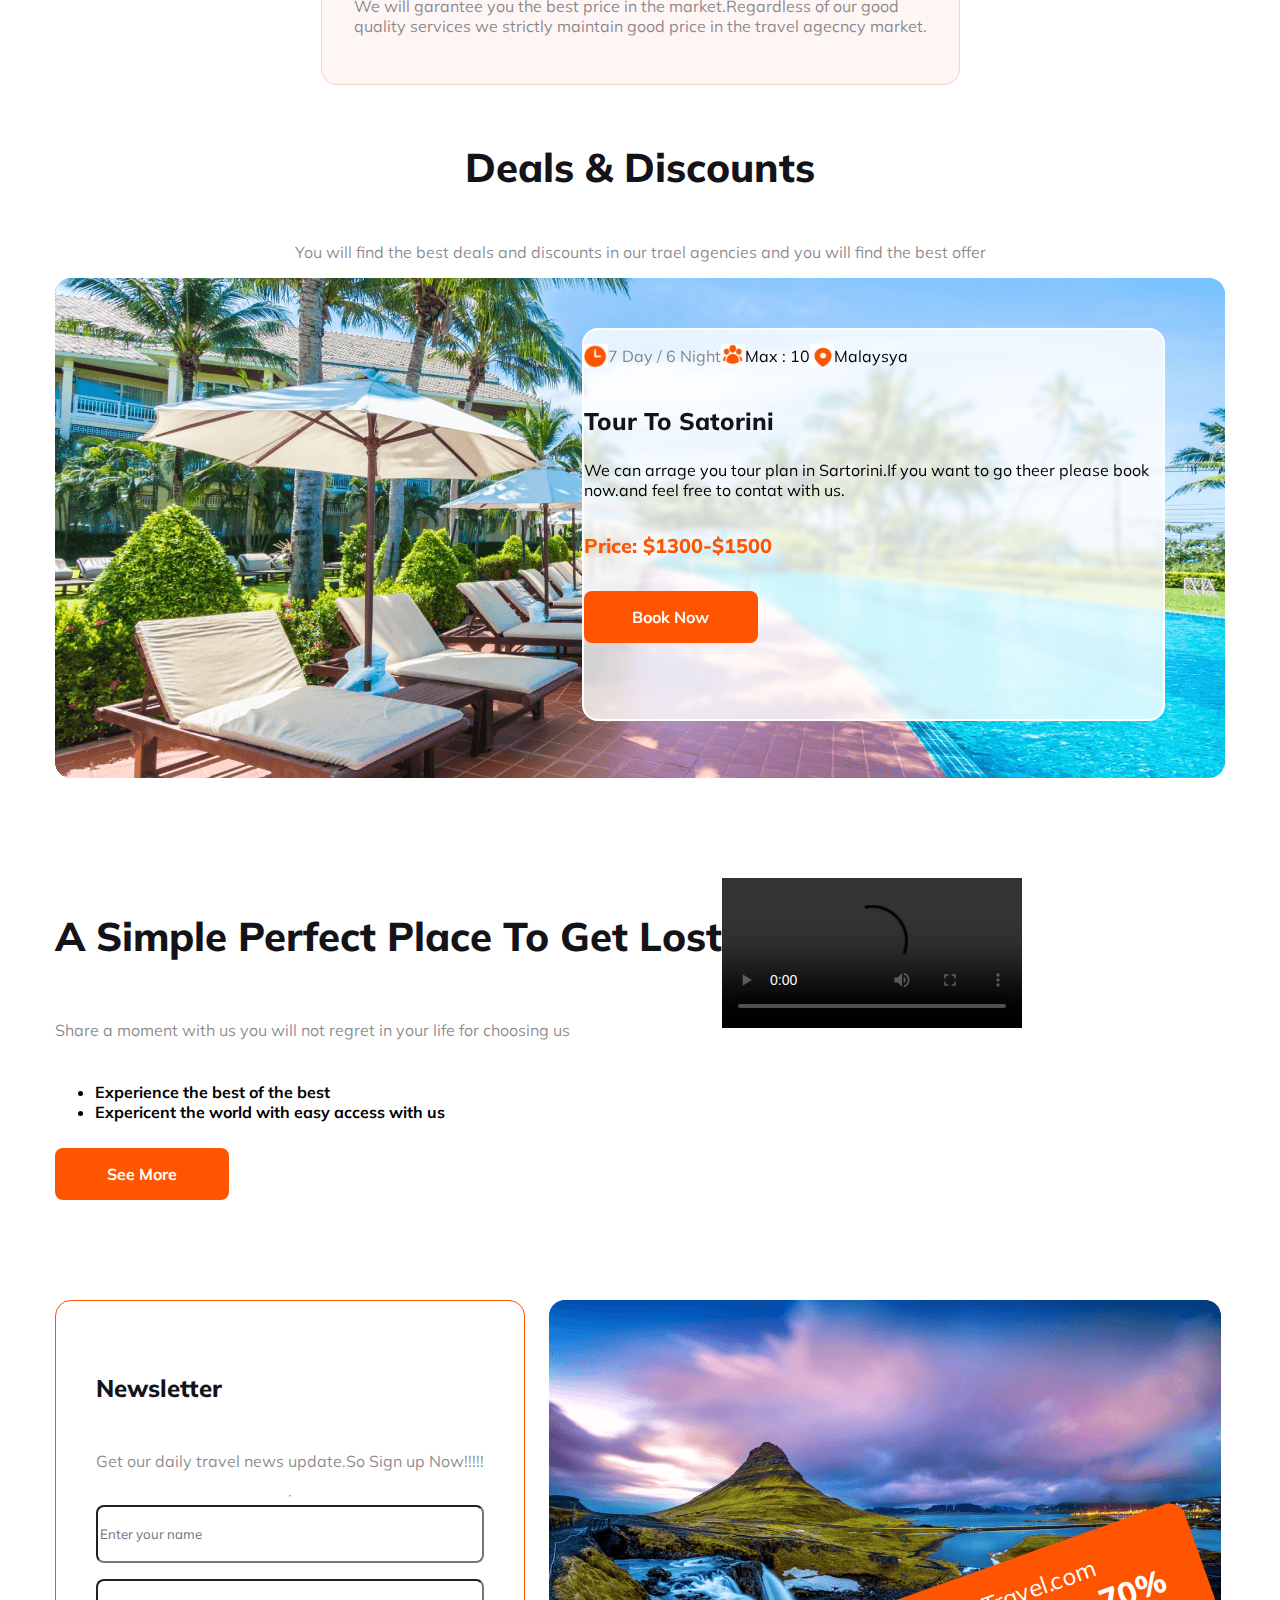
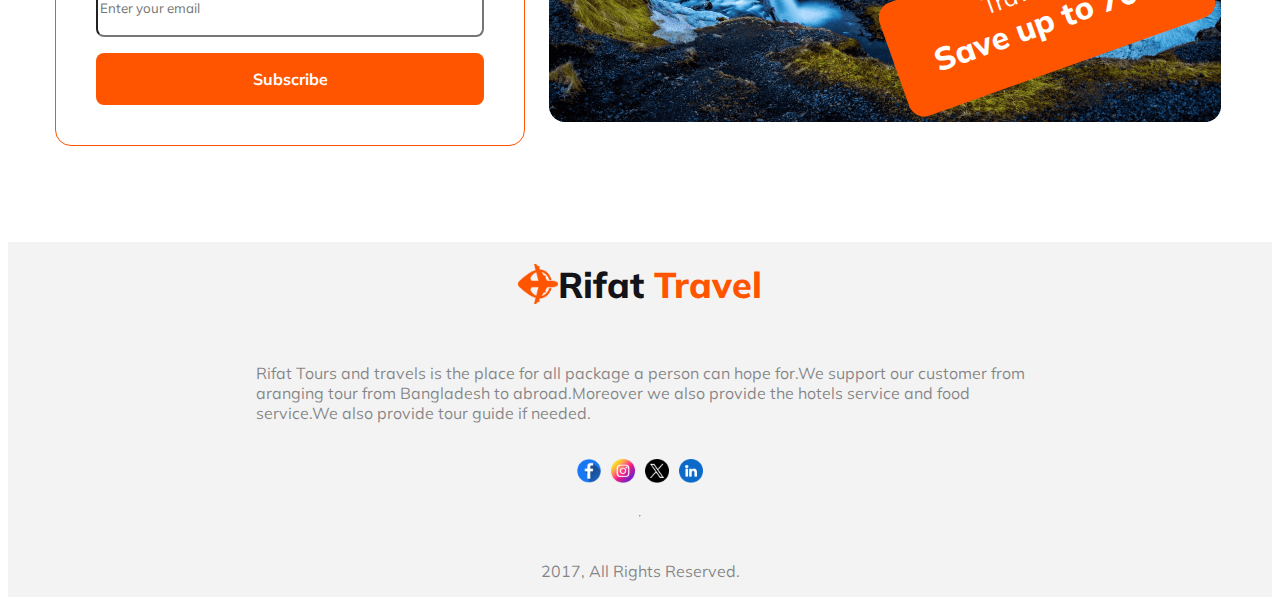
==== commit 51a3b1e9: "deals and discount" ====
--- a/index.html
+++ b/index.html
@@ -9,7 +9,7 @@
 </head>
 <body>
     <header>
-        <nav>
+        <nav> 
             <div class="left-nav">
                 <img src="Images/Group40071(2).png" alt=""> 
                 <h2><span class="primary-text-bold1">Rifat </span><span class="primary-text-bold1" id="travel">Travel</span></h2>
@@ -177,6 +177,36 @@
             </div>
         </section>
 
+        <section class="deals">
+            <div class="deals-elelment">
+                <div class="deals-top">
+                    <h2 class="primary-text-bold">Deals & Discounts</h2>
+                    <p class="primary-text">You will find the best deals and discounts in our trael agencies and you will find the best offer</p>
+                </div>
+                <div class="deals-bottom">
+                    <div class="deals-row1">
+                        <div class="deals-container">
+                            <div class="deals-up">
+                                <img src="Images/time.jpg" alt="">
+                                <p class="primary-text">7 Day / 6 Night</p>
+                                <img src="Images/people.jpg" alt="">
+                                <p>Max : 10</p>
+                                <img src="Images/gps.jpg" alt="">
+                                <p>Malaysya</p>
+                            </div>
+                            <h3 class="secondary-text-bold">Tour To Satorini</h3>
+                            <p>We can arrage you tour plan in Sartorini.If you want to go theer please book now.and feel free to contat with us.</p>
+
+                            <h5 class="price">Price: $1300-$1500</h5>
+                            <button class="primary-btn">Book Now</button>
+                        </div>
+                    </div>
+                    <div class="deals-row2"></div>
+                    <div class="deals-row3"></div>
+                </div>
+            </div>
+        </section>
+
         <section class="video-section">
             <div class="video-section-content">
                 <div class="left-video">
--- a/styles/travel.css
+++ b/styles/travel.css
@@ -78,7 +78,7 @@
     width: 3.6rem;
     height: 3.5rem;
     
-}
+} 
 .right-nav ul{
     display: flex;
     list-style: none;
@@ -244,6 +244,47 @@
     width: 64px;
     height:64px;
  }
+
+/* Deals and Discounts section style -----------------------  */
+.deals-top{
+    display: flex;
+    flex-direction: column;
+    align-items: center;
+}
+.deals-row1{
+    background-image: url('../Images/Group39.png');
+    height: 500px;
+}
+.deals-container{
+    width: 579px;
+    height: 389px;
+    flex-shrink: 0;
+    border-radius: 16px;
+    border: 2px solid #FFF;
+    background: rgba(255, 255, 255, 0.80);
+    backdrop-filter: blur(2.5px);
+    position: relative;
+    left: 45%;
+    top: 10%;
+
+
+}
+.deals-up{
+    display: flex;
+    align-items: center;
+}
+.deals-up img{
+    width: 24px;
+    height: 24px;
+    
+}
+.price{
+    color: #FF5400;
+    font-size: 20px;
+    font-weight: 800;
+}
+
+
 /* Video sections style--------------------------------------------- */
 .video-section{
     margin-bottom: 100px;
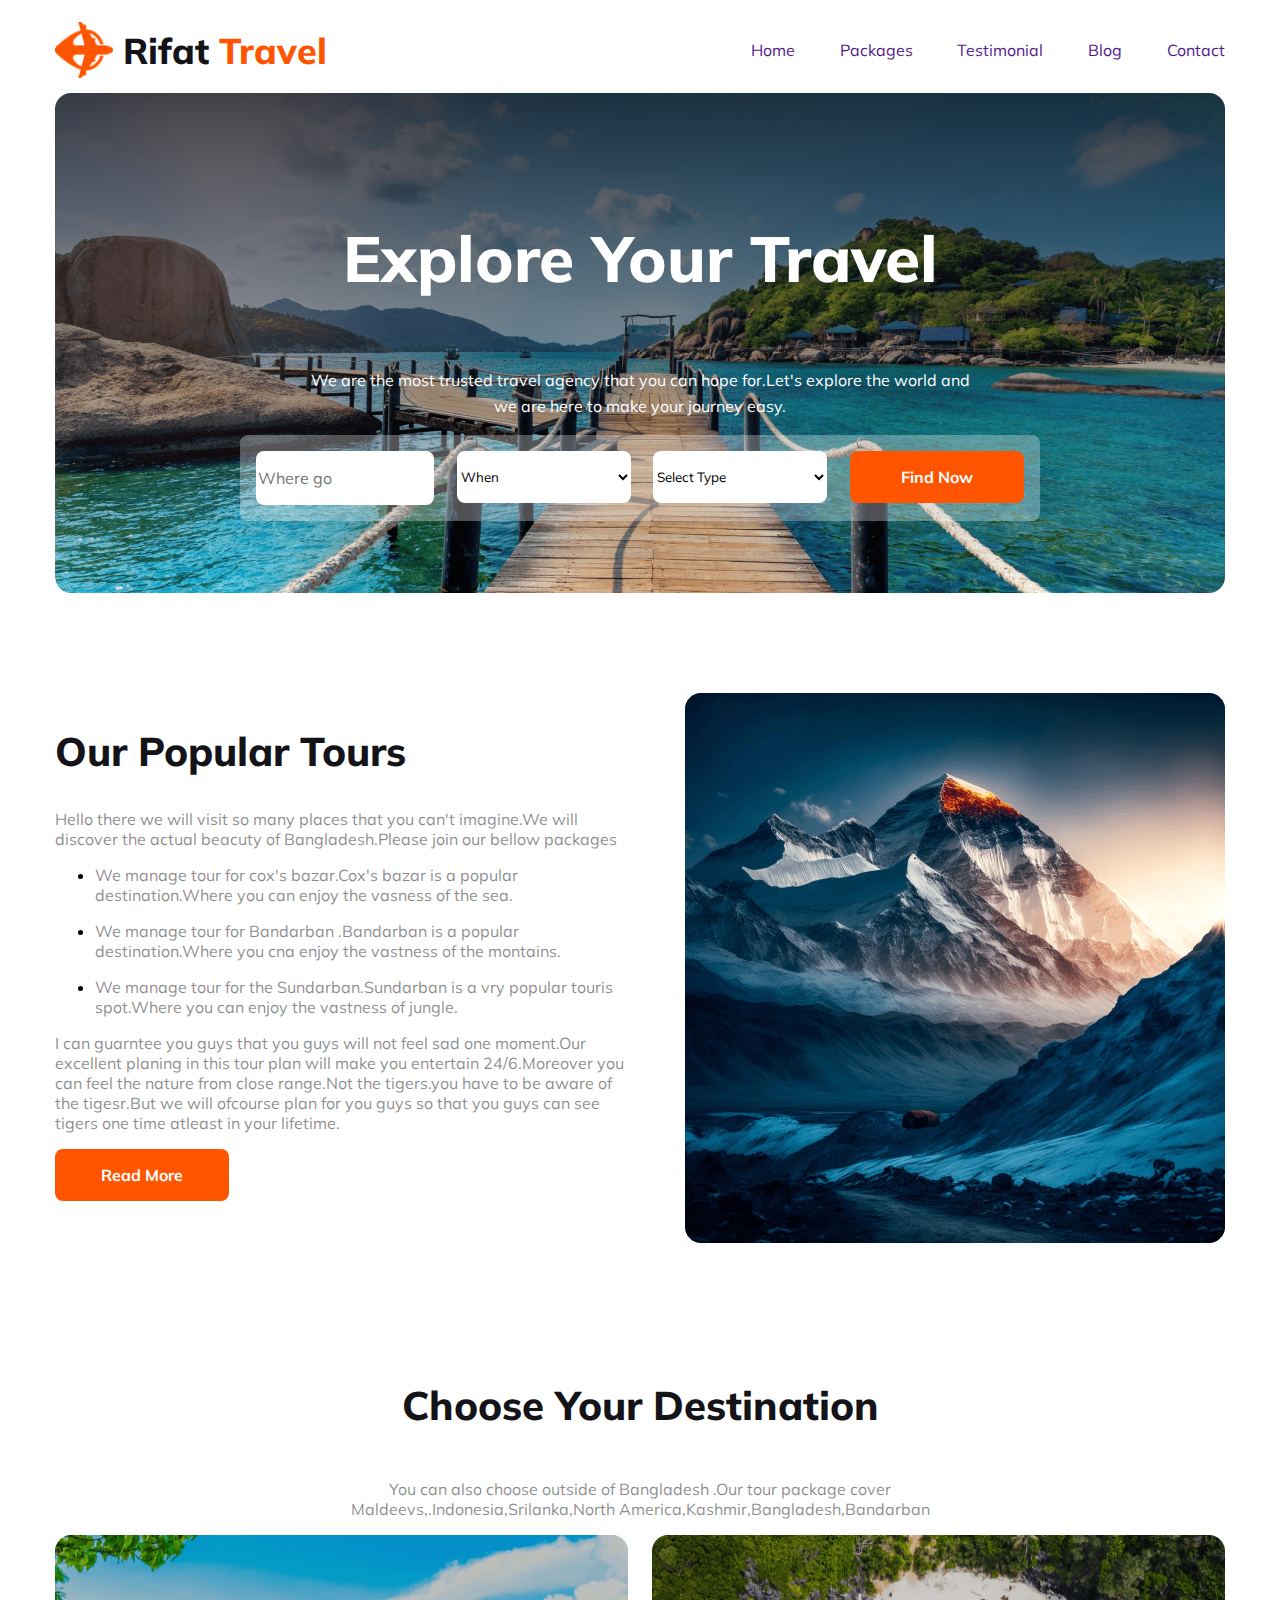
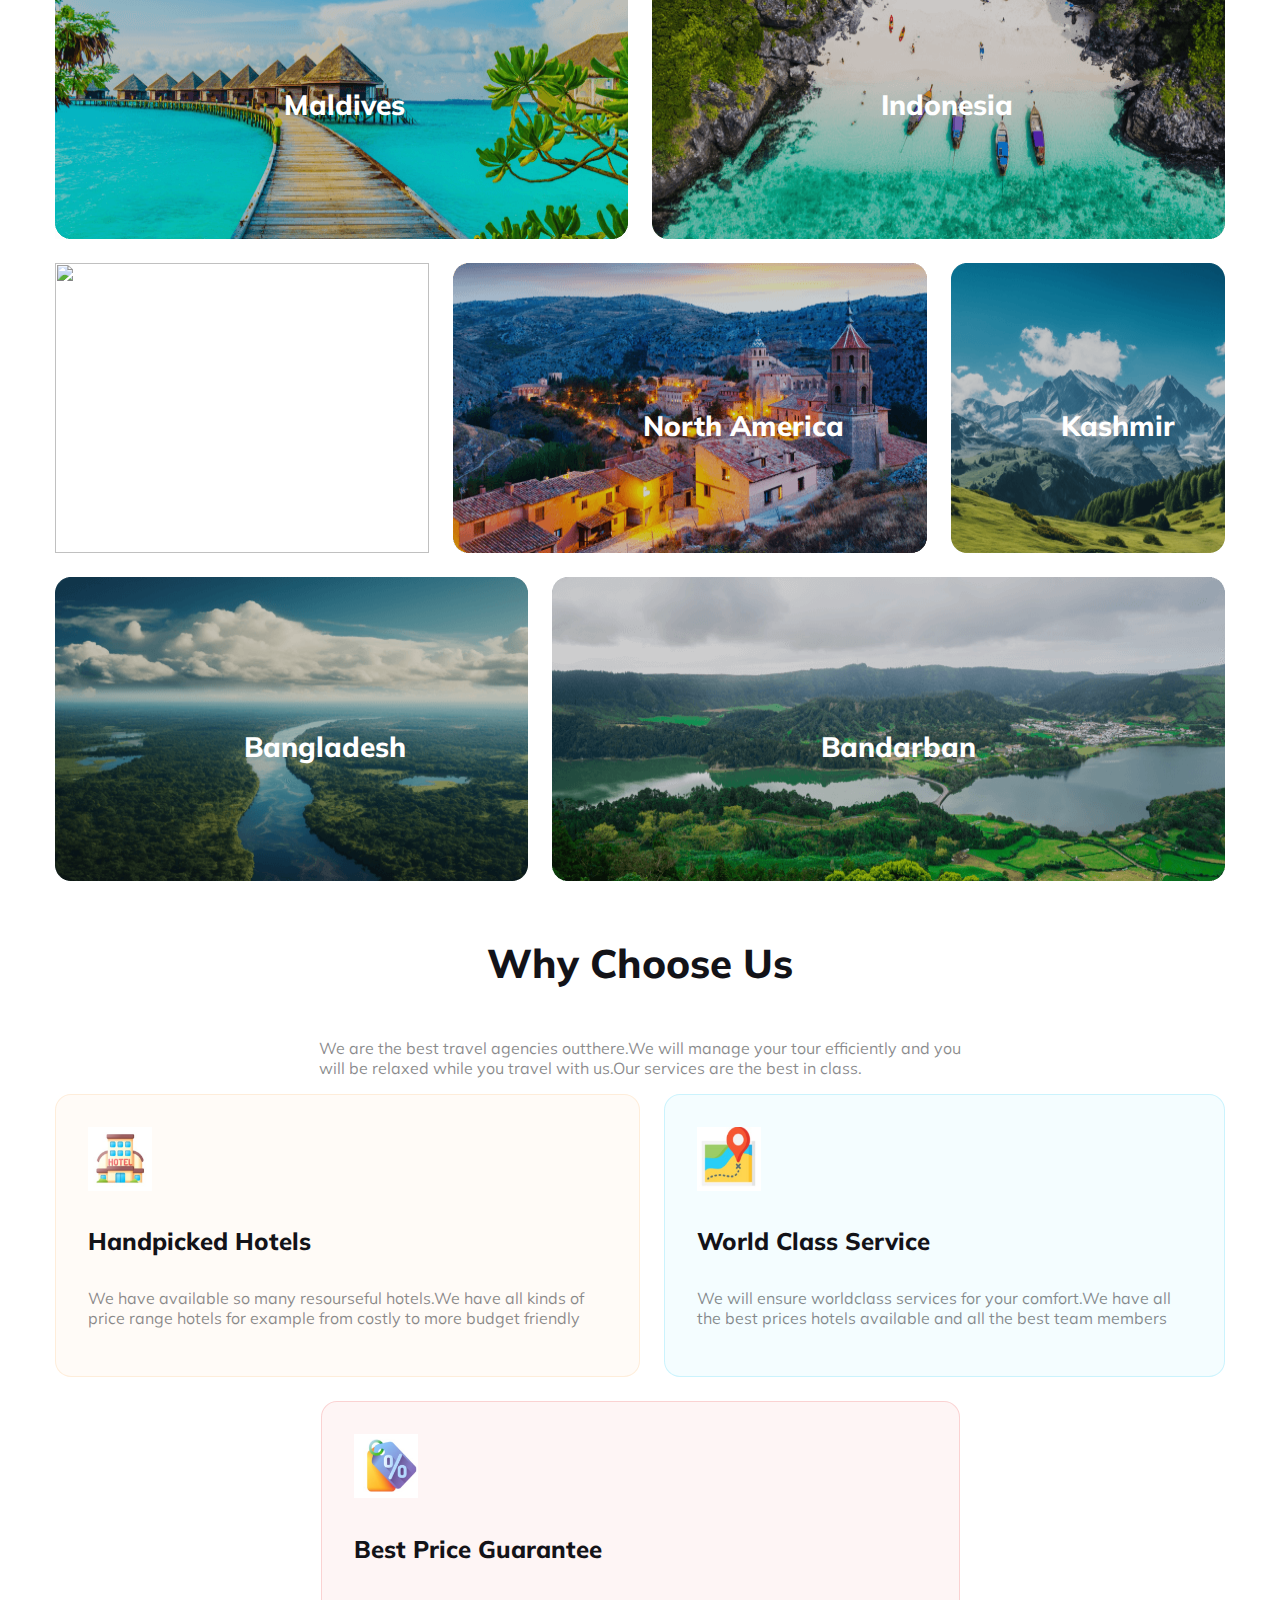
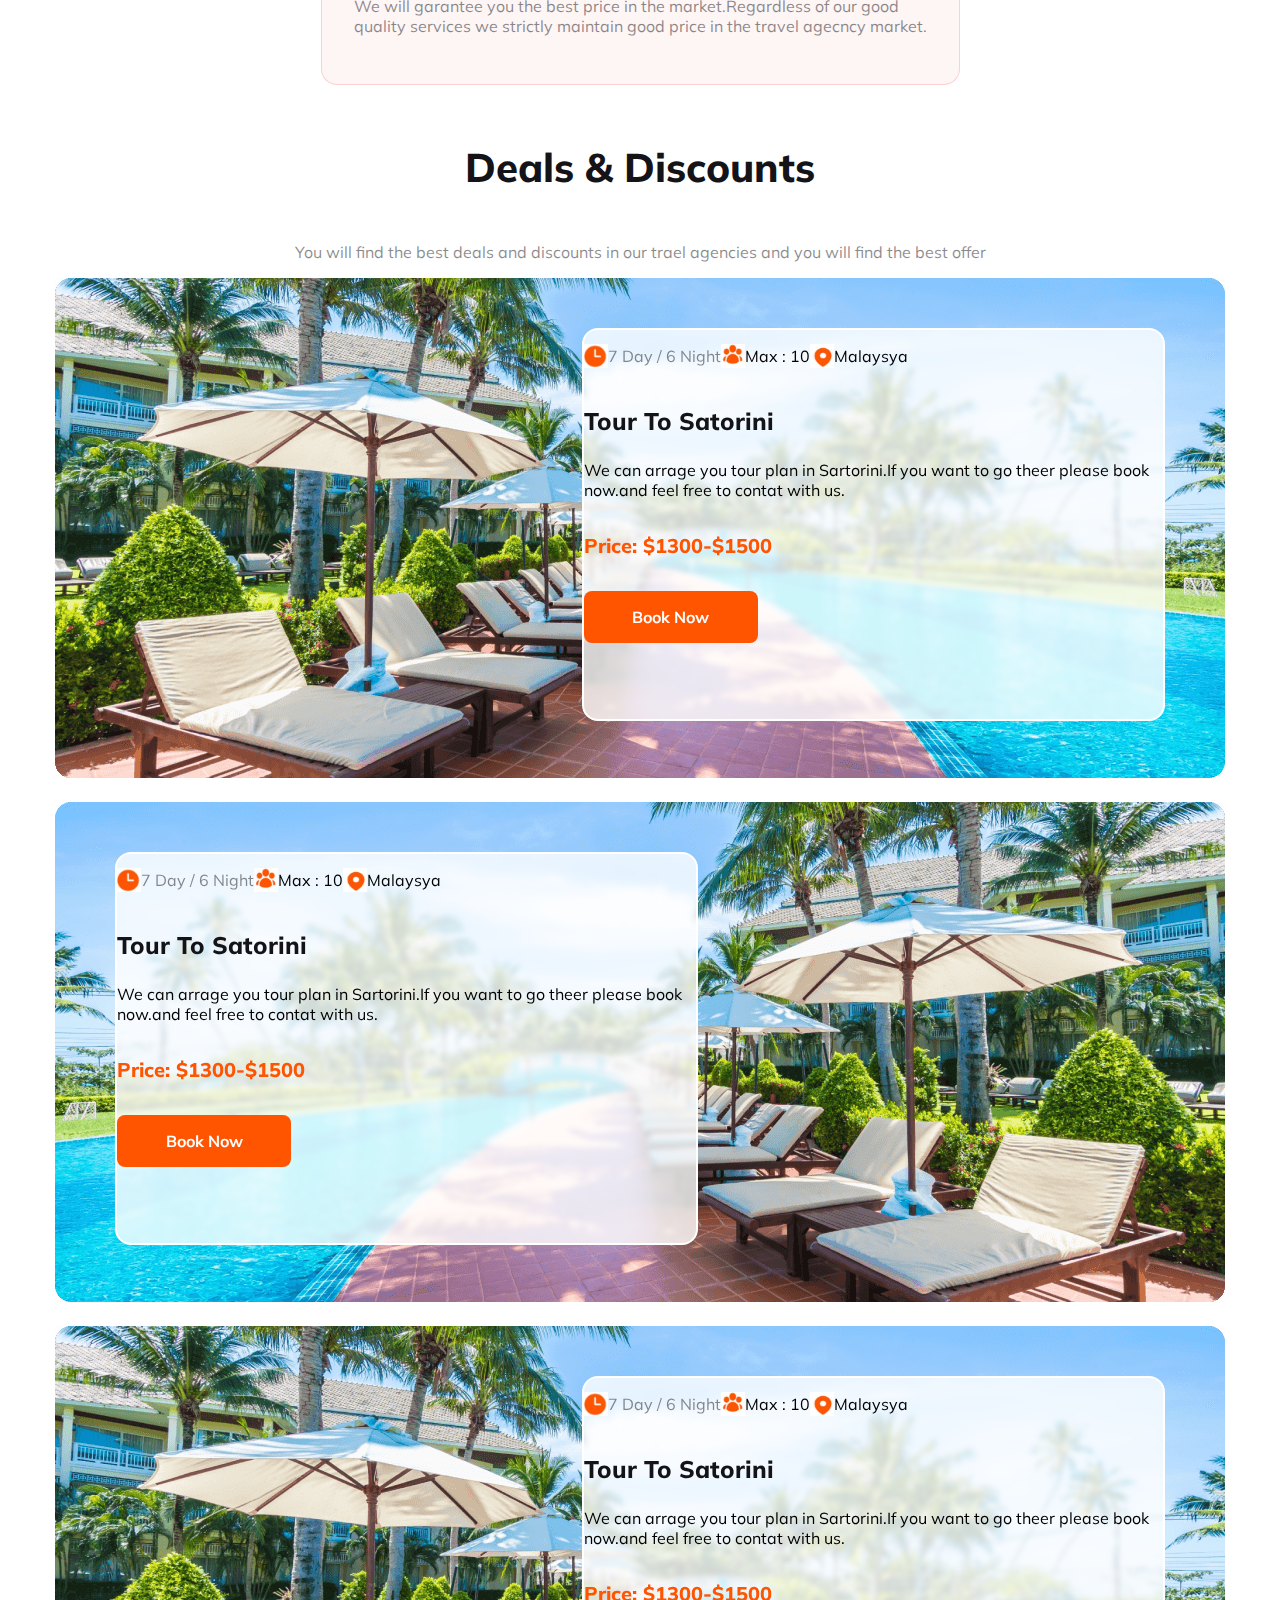
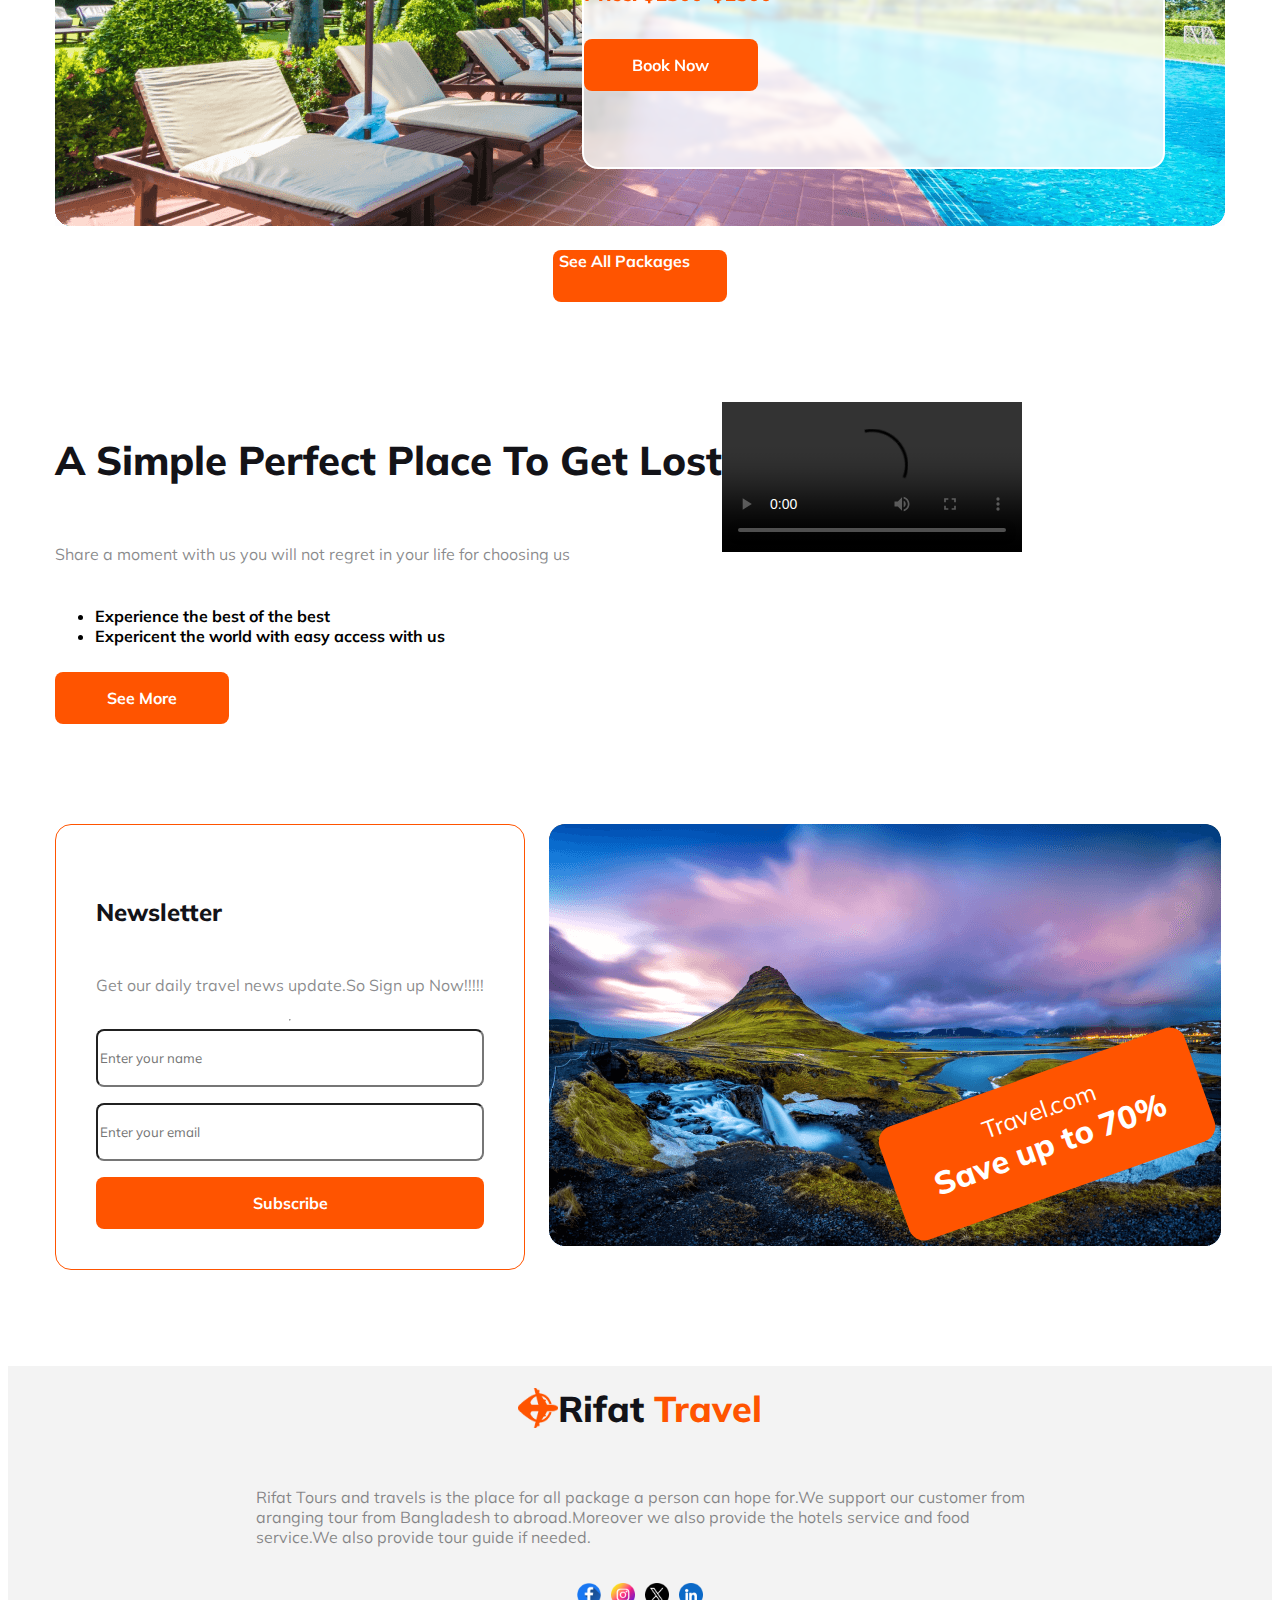
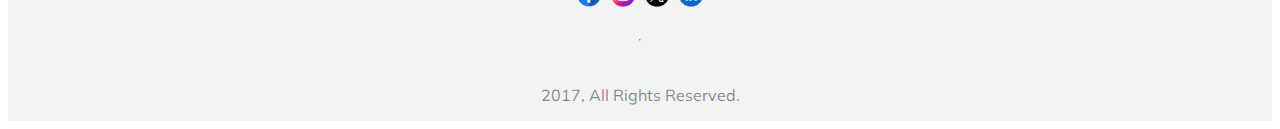
==== commit 7028a4e0: "deals and discounts added" ====
--- a/index.html
+++ b/index.html
@@ -199,10 +199,43 @@
 
                             <h5 class="price">Price: $1300-$1500</h5>
                             <button class="primary-btn">Book Now</button>
-                        </div>
-                    </div>
-                    <div class="deals-row2"></div>
-                    <div class="deals-row3"></div>
+                        </div>                 
+                    </div>
+                    <div class="deals-row2">
+                        <div class="deals-container">
+                            <div class="deals-up">
+                                <img src="Images/time.jpg" alt="">
+                                <p class="primary-text">7 Day / 6 Night</p>
+                                <img src="Images/people.jpg" alt="">
+                                <p>Max : 10</p>
+                                <img src="Images/gps.jpg" alt="">
+                                <p>Malaysya</p>
+                            </div>
+                            <h3 class="secondary-text-bold">Tour To Satorini</h3>
+                            <p>We can arrage you tour plan in Sartorini.If you want to go theer please book now.and feel free to contat with us.</p>
+
+                            <h5 class="price">Price: $1300-$1500</h5>
+                            <button class="primary-btn">Book Now</button>
+                        </div>
+                    </div>
+                    <div class="deals-row3">
+                        <div class="deals-container">
+                            <div class="deals-up">
+                                <img src="Images/time.jpg" alt="">
+                                <p class="primary-text">7 Day / 6 Night</p>
+                                <img src="Images/people.jpg" alt="">
+                                <p>Max : 10</p>
+                                <img src="Images/gps.jpg" alt="">
+                                <p>Malaysya</p>
+                            </div>
+                            <h3 class="secondary-text-bold">Tour To Satorini</h3>
+                            <p>We can arrage you tour plan in Sartorini.If you want to go theer please book now.and feel free to contat with us.</p>
+
+                            <h5 class="price">Price: $1300-$1500</h5>
+                            <button class="primary-btn">Book Now</button>
+                        </div>
+                    </div>
+                    <button class="primary-btn">See All Packages</button>
                 </div>
             </div>
         </section>
--- a/styles/travel.css
+++ b/styles/travel.css
@@ -65,6 +65,7 @@
     justify-content: space-between;
     align-items: center;
     width: 100%;
+
 }
 .menu-bar{
     display: none;
@@ -251,10 +252,26 @@
     flex-direction: column;
     align-items: center;
 }
-.deals-row1{
+.deals-bottom>button{
+    display: flex;
+    margin: 0 auto;
+}
+.deals-row1,.deals-row3{
     background-image: url('../Images/Group39.png');
     height: 500px;
-}
+    margin-bottom: 24px;
+}
+.deals-row2{
+    background-image: url('../Images/Group39.png');
+    height: 500px;
+    margin-bottom: 24px;
+    /* transform: rotate(180deg); */
+    transform: rotateY(180deg);
+}
+.deals-row2>.deals-container{
+    transform: rotateY(180deg);
+}
+
 .deals-container{
     width: 579px;
     height: 389px;
@@ -401,6 +418,9 @@
     body{
         max-width: 335px;
     }
+    nav{
+        margin-bottom: 80px;
+    }
     .menu-bar{
         display:flex ;
         align-items: center;
@@ -482,4 +502,14 @@
     .video-section-content{
         flex-direction: column;
     }
+    .deals-container{
+        left: 0;
+        top: 90px;
+        width: 303px;
+        height: 297px;
+        
+    }
+    .deals-container h3{
+        margin: 0;
+    }
 }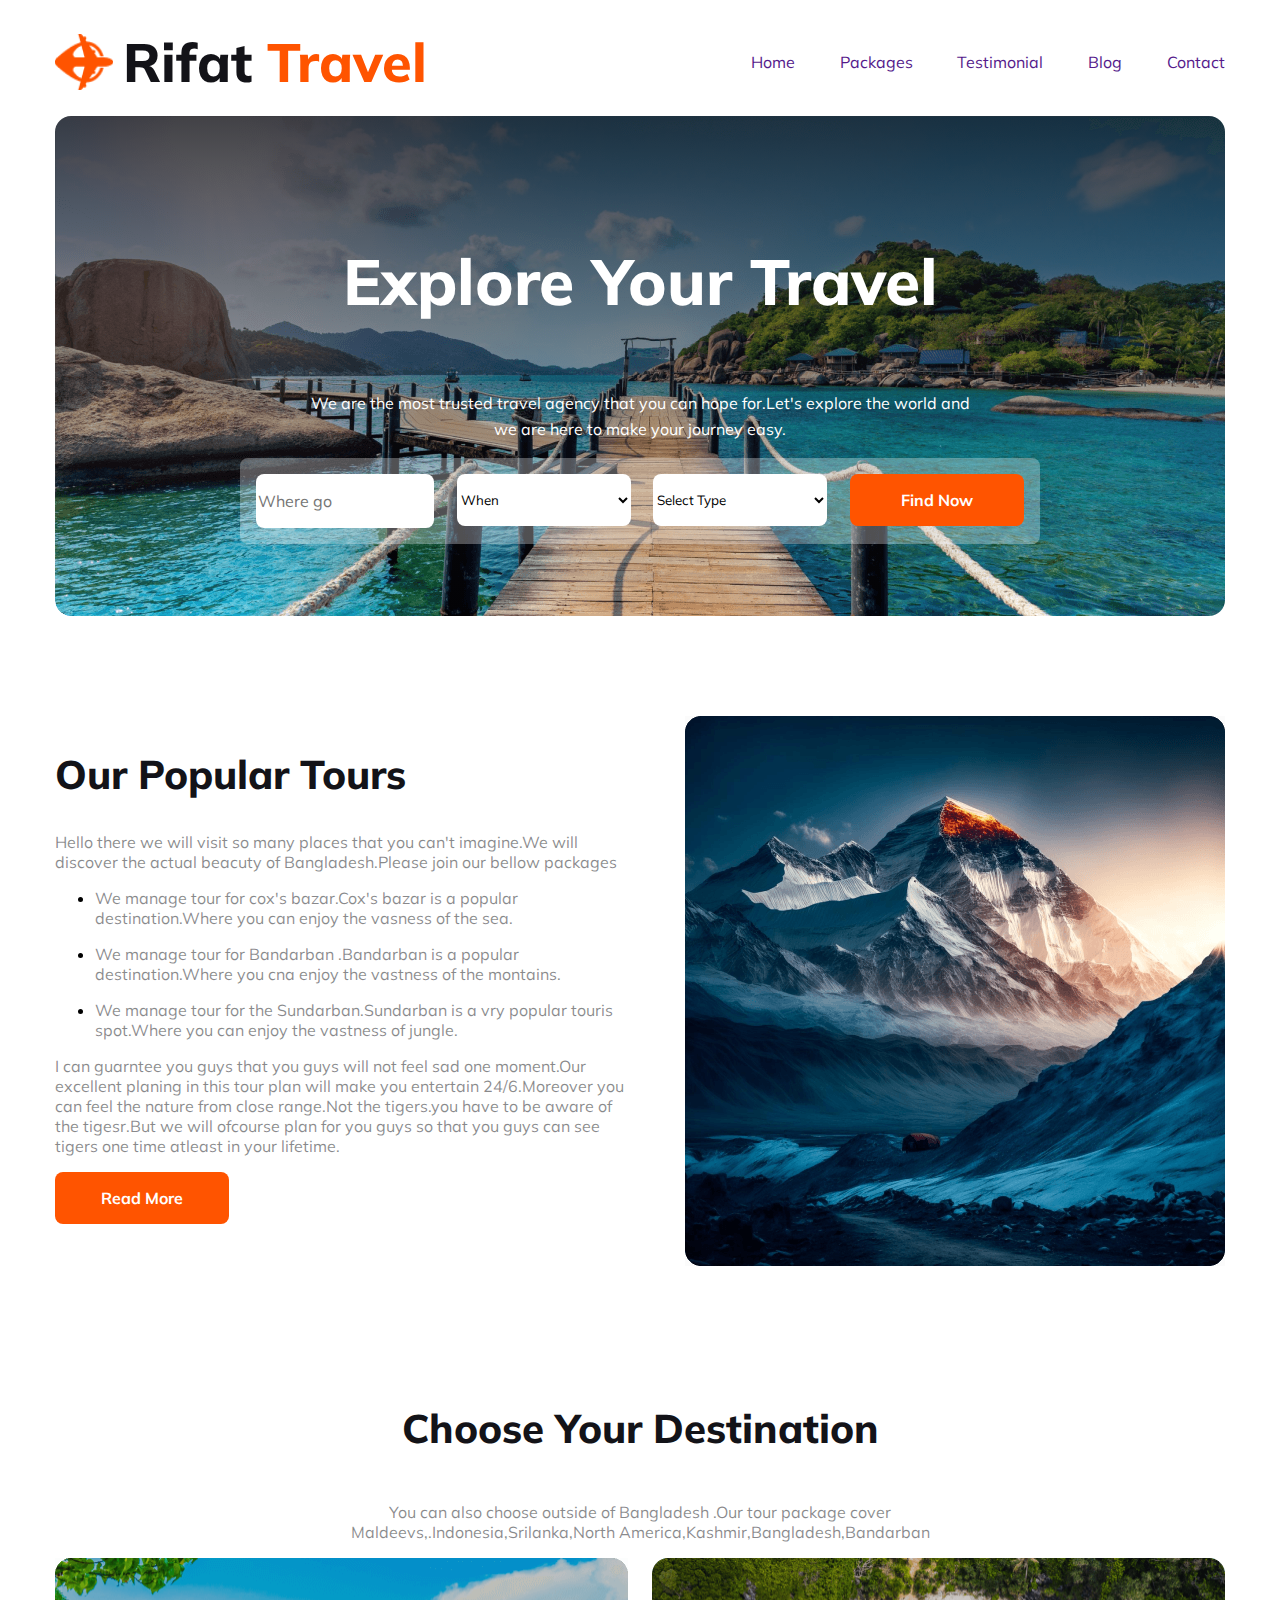
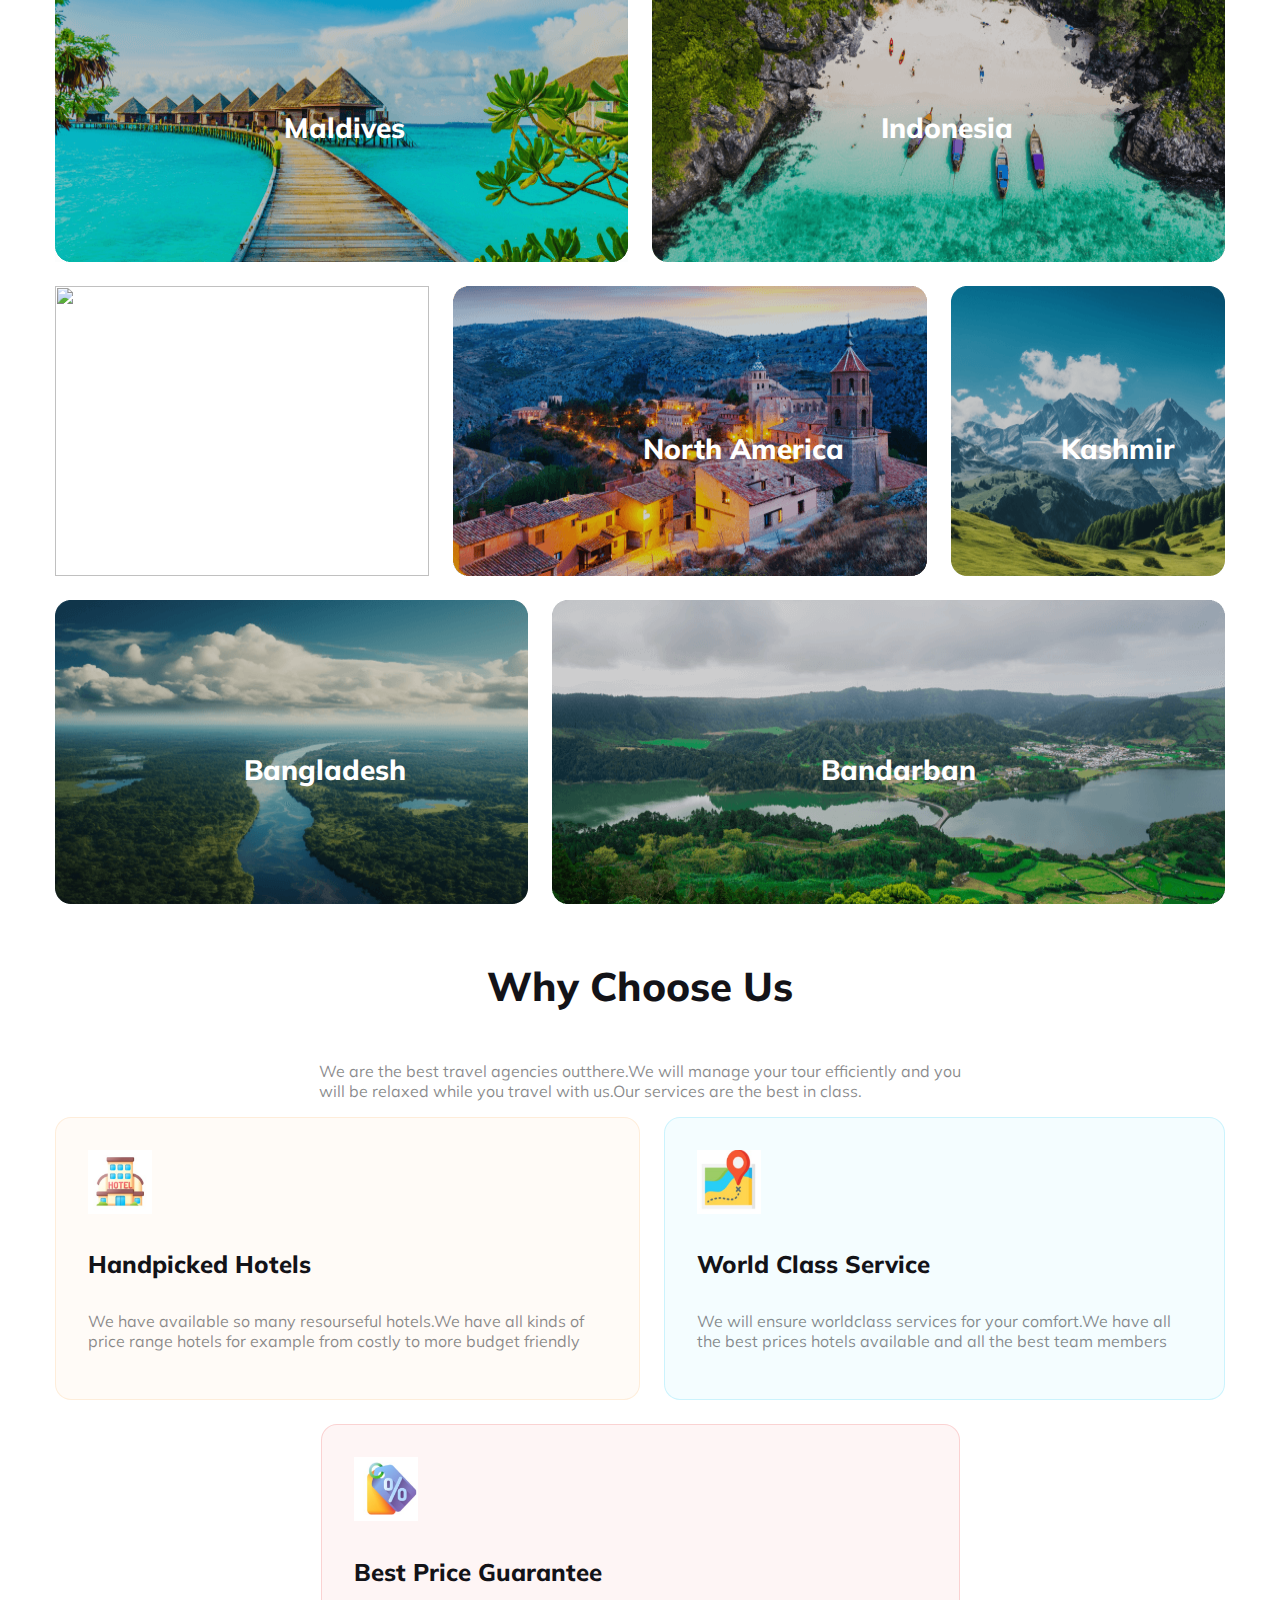
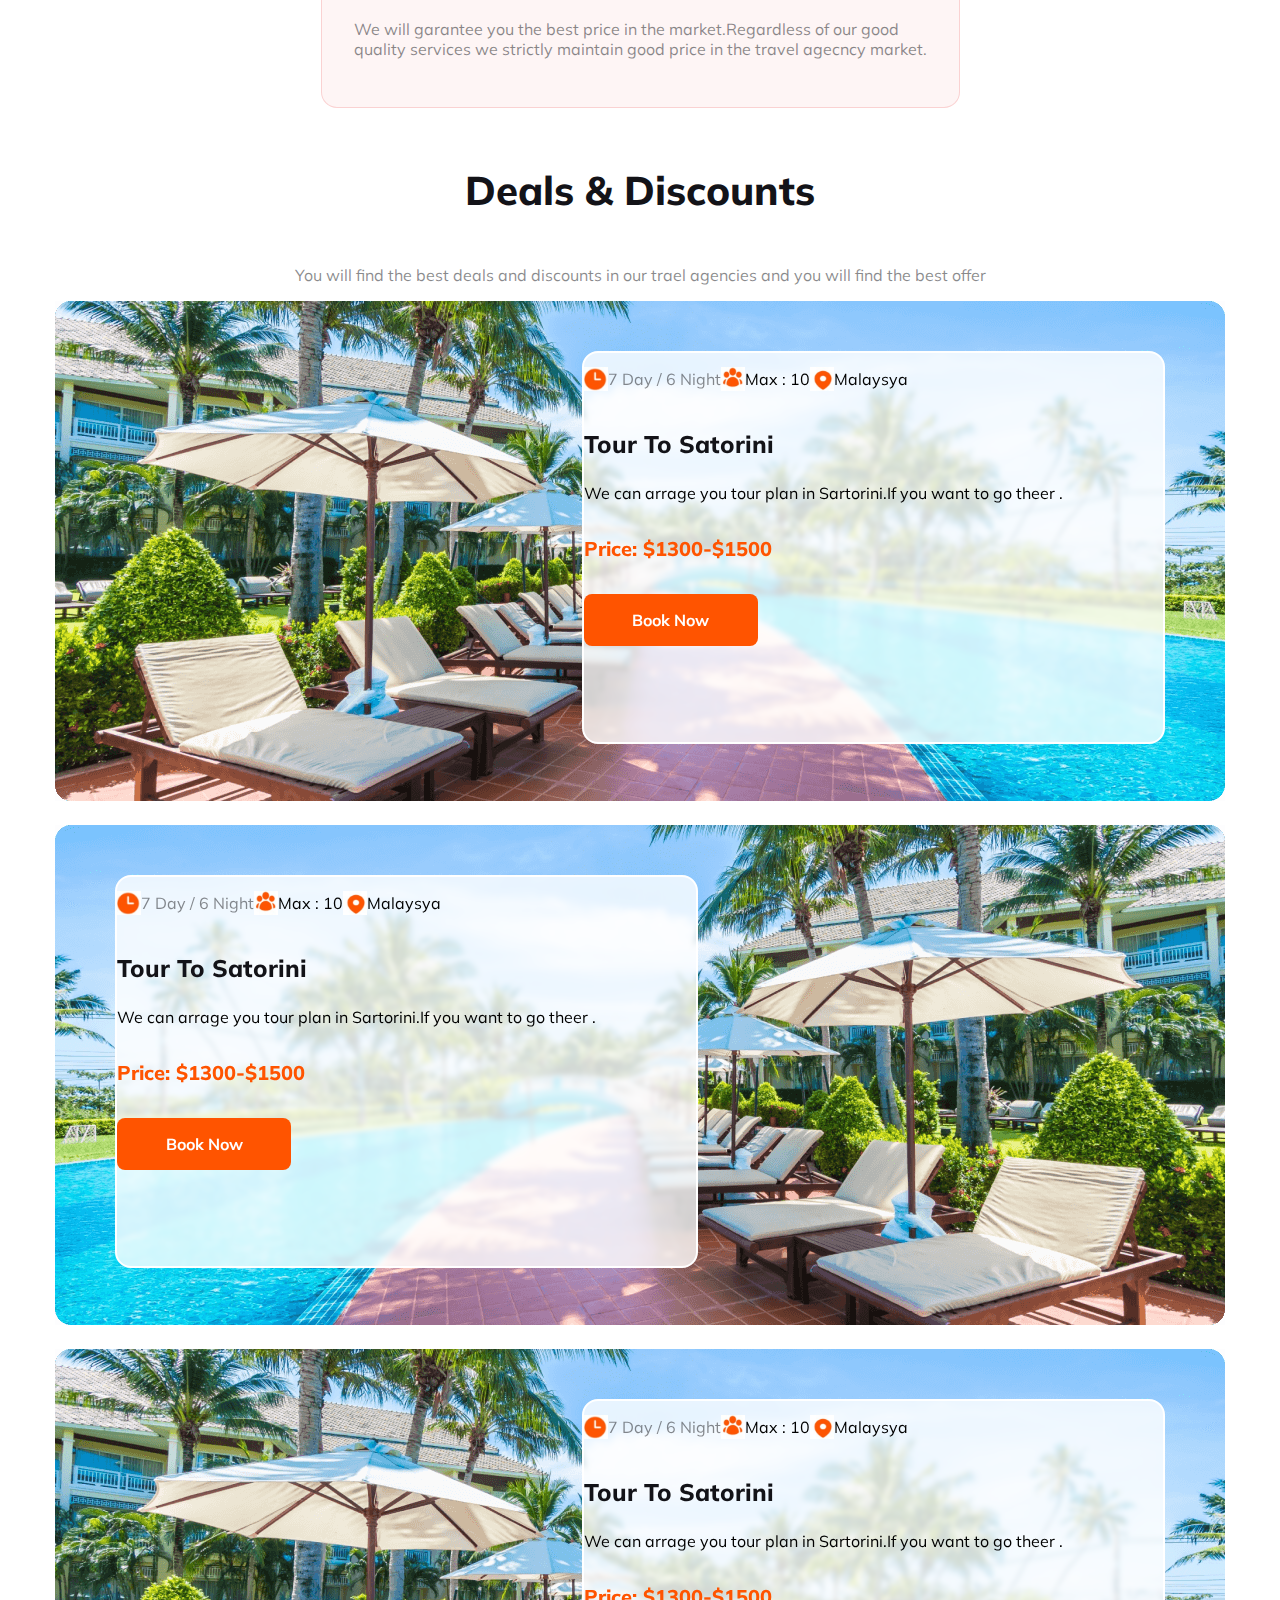
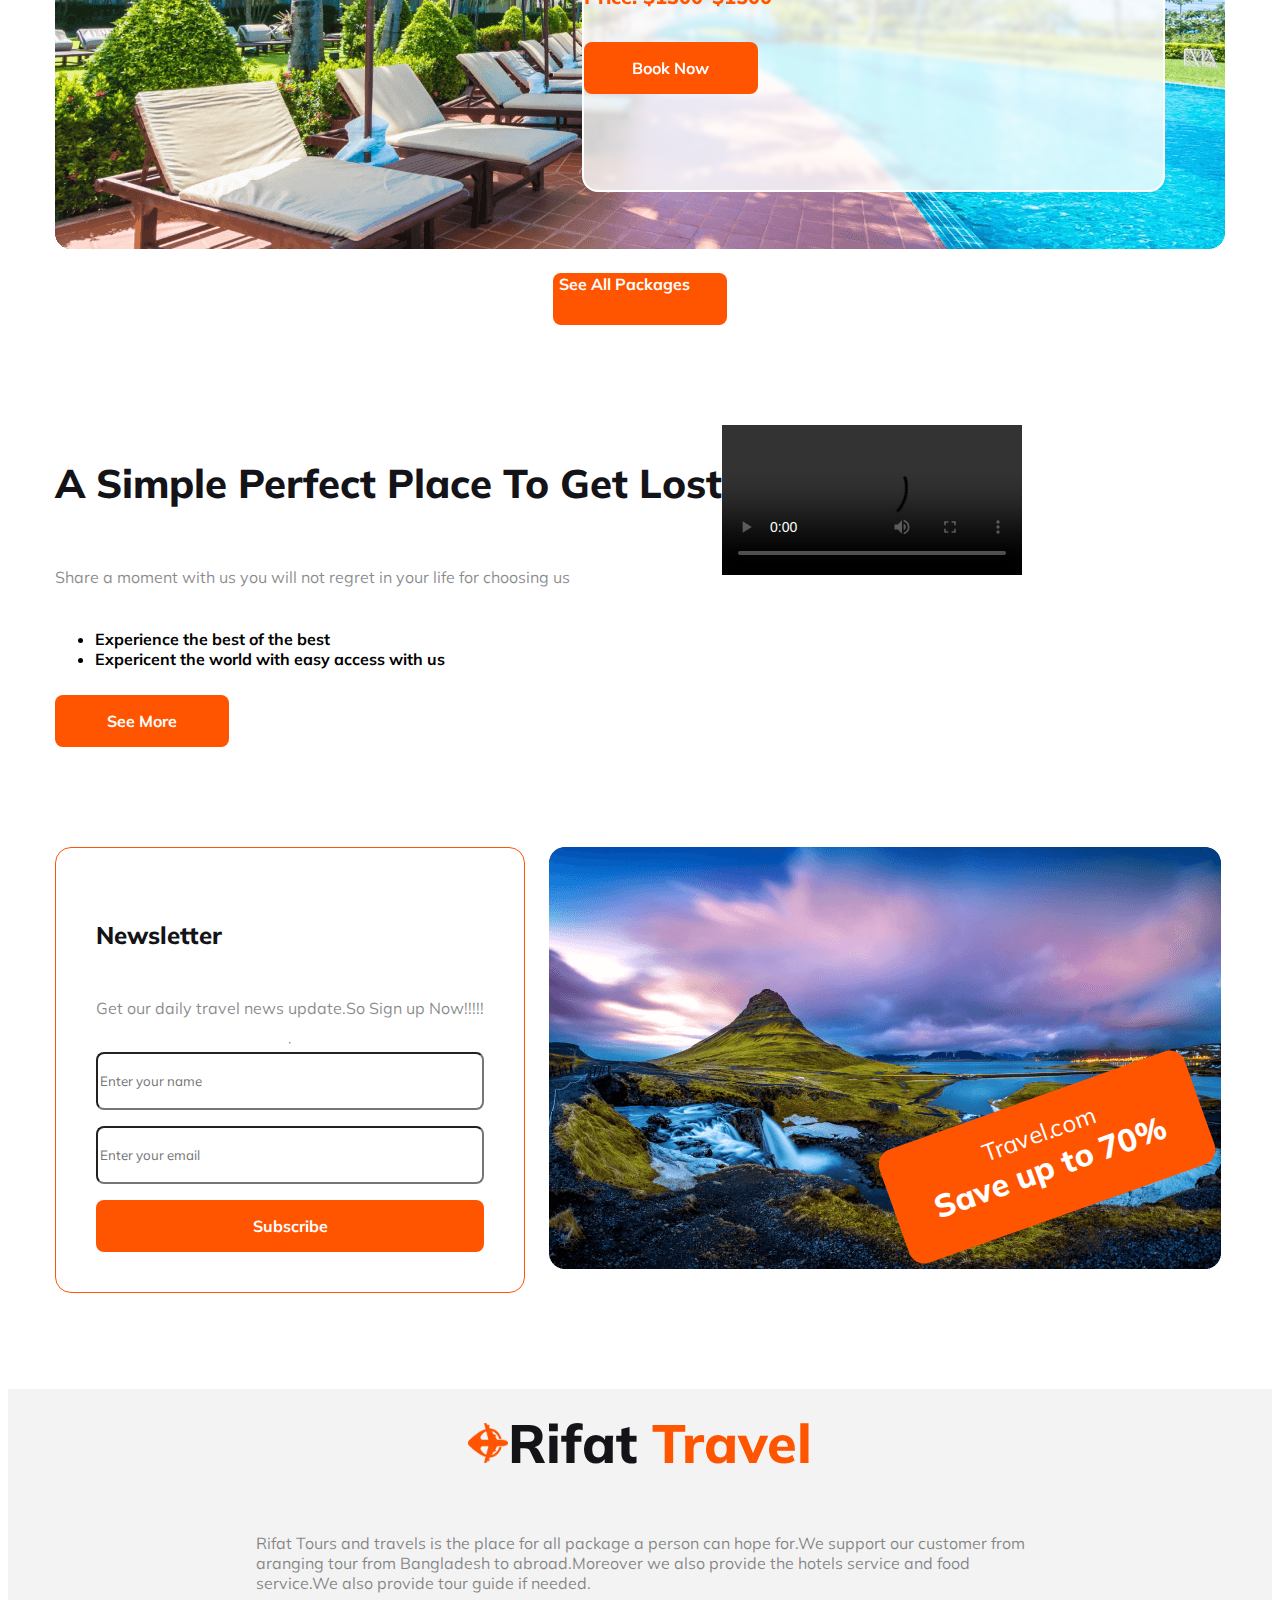
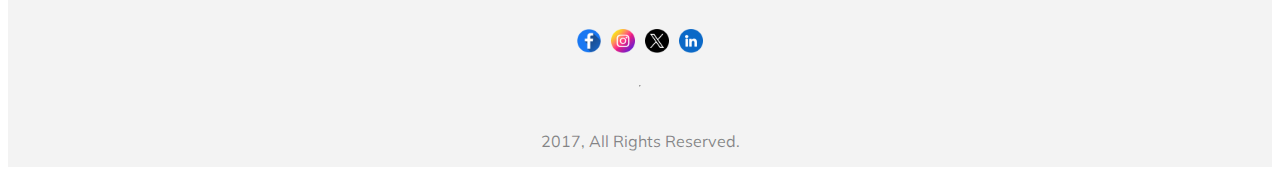
==== commit 5db105ee: "more responsive" ====
--- a/index.html
+++ b/index.html
@@ -195,7 +195,7 @@
                                 <p>Malaysya</p>
                             </div>
                             <h3 class="secondary-text-bold">Tour To Satorini</h3>
-                            <p>We can arrage you tour plan in Sartorini.If you want to go theer please book now.and feel free to contat with us.</p>
+                            <p>We can arrage you tour plan in Sartorini.If you want to go theer .</p>
 
                             <h5 class="price">Price: $1300-$1500</h5>
                             <button class="primary-btn">Book Now</button>
@@ -212,7 +212,7 @@
                                 <p>Malaysya</p>
                             </div>
                             <h3 class="secondary-text-bold">Tour To Satorini</h3>
-                            <p>We can arrage you tour plan in Sartorini.If you want to go theer please book now.and feel free to contat with us.</p>
+                            <p>We can arrage you tour plan in Sartorini.If you want to go theer .</p>
 
                             <h5 class="price">Price: $1300-$1500</h5>
                             <button class="primary-btn">Book Now</button>
@@ -229,7 +229,7 @@
                                 <p>Malaysya</p>
                             </div>
                             <h3 class="secondary-text-bold">Tour To Satorini</h3>
-                            <p>We can arrage you tour plan in Sartorini.If you want to go theer please book now.and feel free to contat with us.</p>
+                            <p>We can arrage you tour plan in Sartorini.If you want to go theer .</p>
 
                             <h5 class="price">Price: $1300-$1500</h5>
                             <button class="primary-btn">Book Now</button>
--- a/styles/travel.css
+++ b/styles/travel.css
@@ -5,6 +5,9 @@
     font-family: 'Mulish', sans-serif;
     
 }
+body{
+    font-size: 16px;
+}
 /* ------------------------------------------------ */
 header,main{
     max-width: 1170px;
@@ -12,23 +15,23 @@
 }
 .primary-text-bold1{
     color: #131318;
-    font-size: 36px;
+    font-size: 2.25em;
     font-weight: 800;
 }
 .primary-text-bold{
     color: #131318;
-    font-size: 40px;
+    font-size: 2.5em;
     font-weight: 800;
 }
 .primary-text{
     color: rgba(19, 19, 24, 0.50);
-    font-size: 1rem;
+    font-size: 1em;
     font-weight: 400;
 }
 .primary-text-white{
     color: #FFF;
     text-align: center;
-    font-size: 1rem;
+    font-size: 1em;
     font-weight: 400;
     line-height: 26px;
     max-width: 676px;
@@ -41,7 +44,7 @@
     background: #FF5400;
     color: #FFF;
     text-align: center;
-    font-size: 1rem;
+    font-size: 1em;
     font-weight: 700;
     border: none;
     cursor: pointer;
@@ -50,7 +53,7 @@
 
 .secondary-text-bold{
     color: #131318;
-    font-size: 24px;
+    font-size: 1.5em;
     font-weight: 800;
 }
 #travel{
@@ -415,8 +418,22 @@
 
 /* Mobile styles/responsive styles */
 @media screen and (max-width:600px) {
-    body{
+    header,main{
         max-width: 335px;
+        margin: 0 auto;
+        /* max-width: 100%; */
+    }
+
+    .primary-text-bold1{
+        font-size: 1.31em;
+    }
+    .primary-text-bold, .secondary-text-bold{
+        font-size: 1.25em;
+    }
+    .primary-text,.primary-text-white{
+
+        font-size: 0.9em;
+
     }
     nav{
         margin-bottom: 80px;
@@ -503,13 +520,15 @@
         flex-direction: column;
     }
     .deals-container{
-        left: 0;
-        top: 90px;
+        left: 10px;
+        top: 180px;
         width: 303px;
         height: 297px;
+        padding: 5px;
         
     }
-    .deals-container h3{
+    .deals-container h3,.deals-container p {
         margin: 0;
+        margin-top: 5px;
     }
 }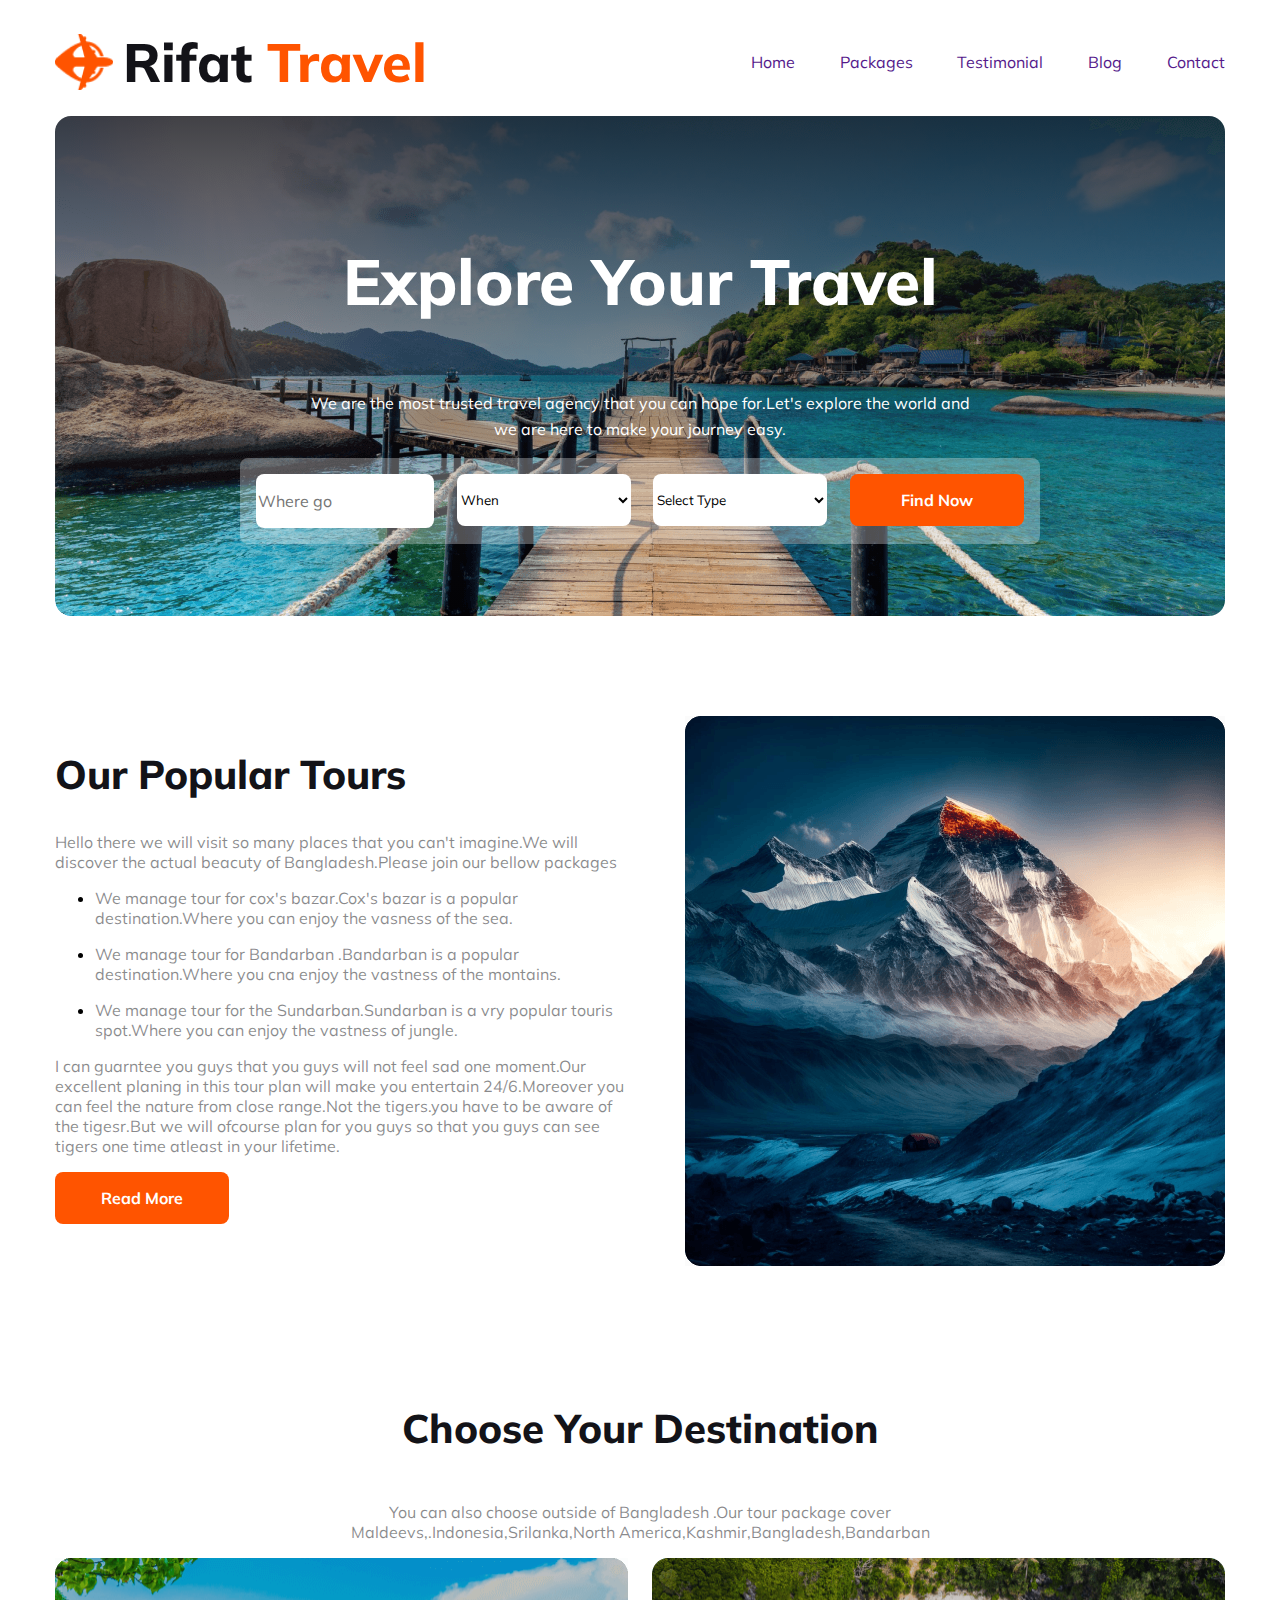
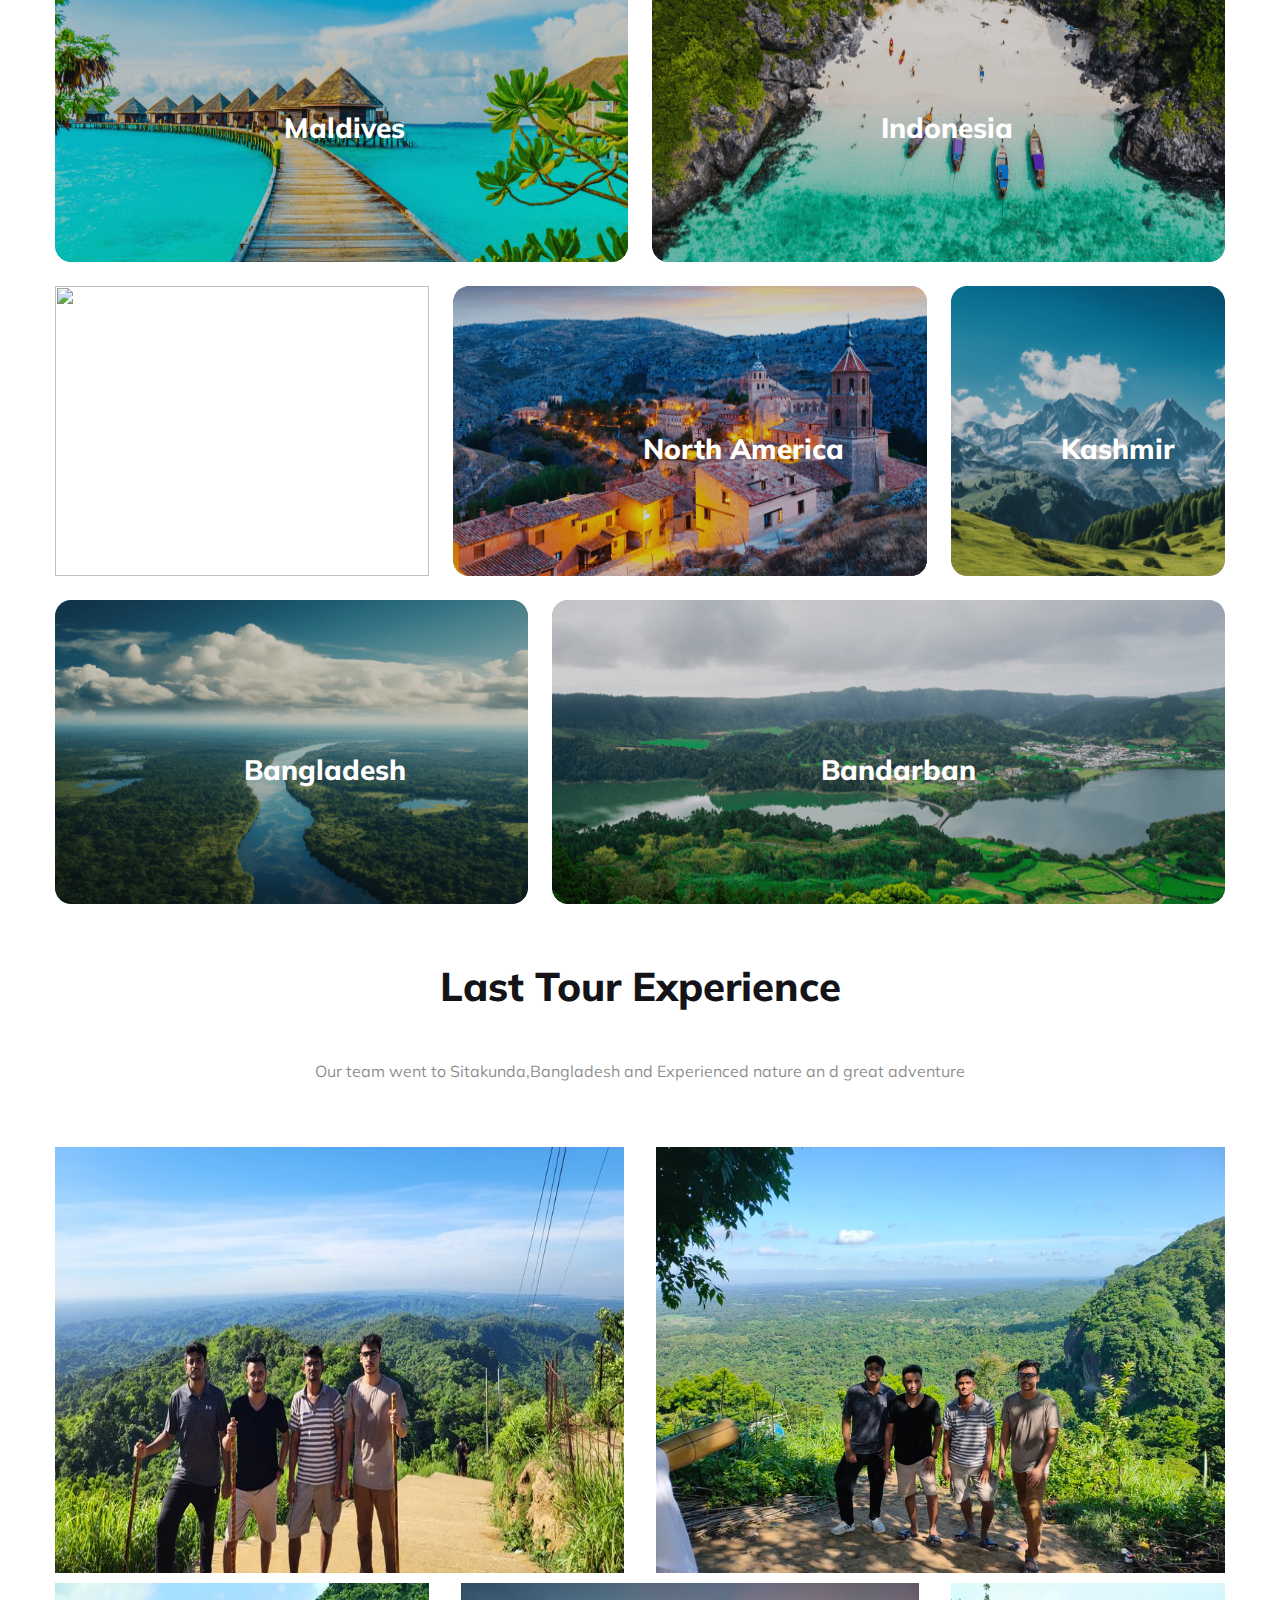
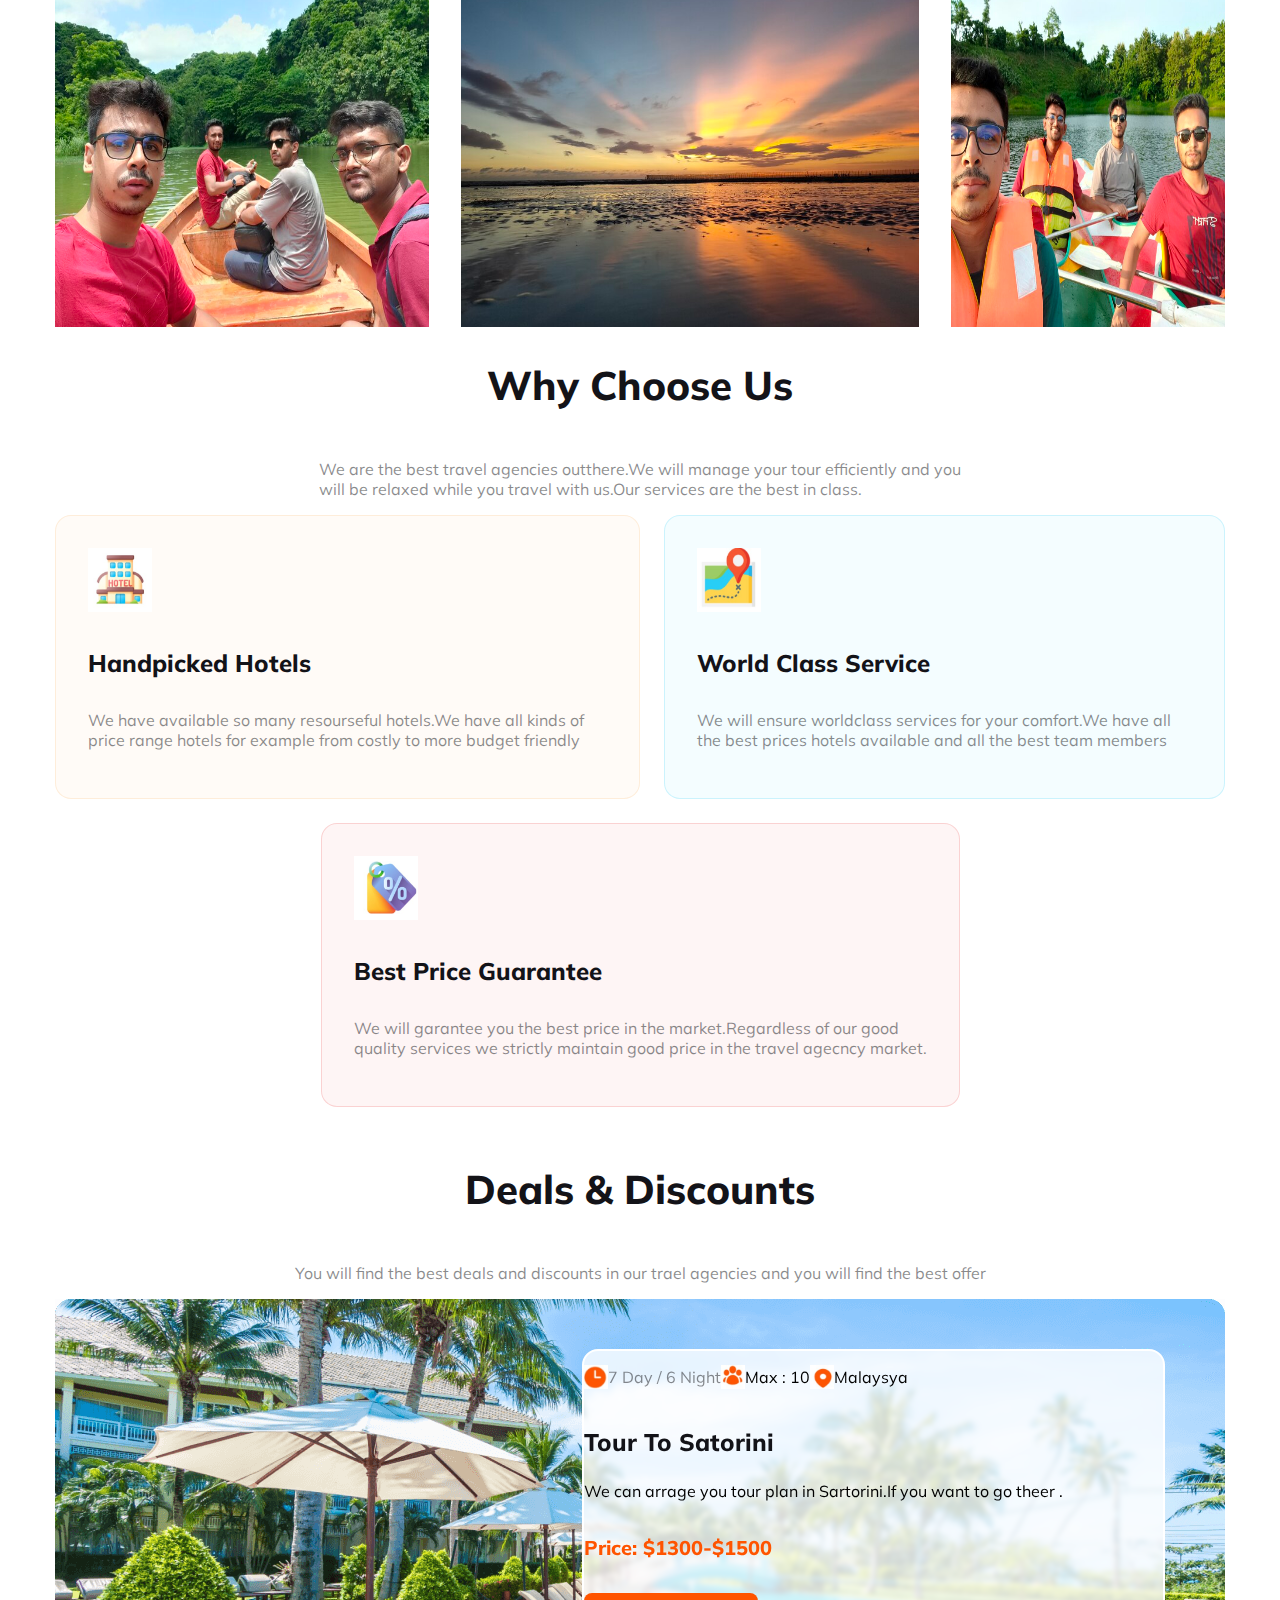
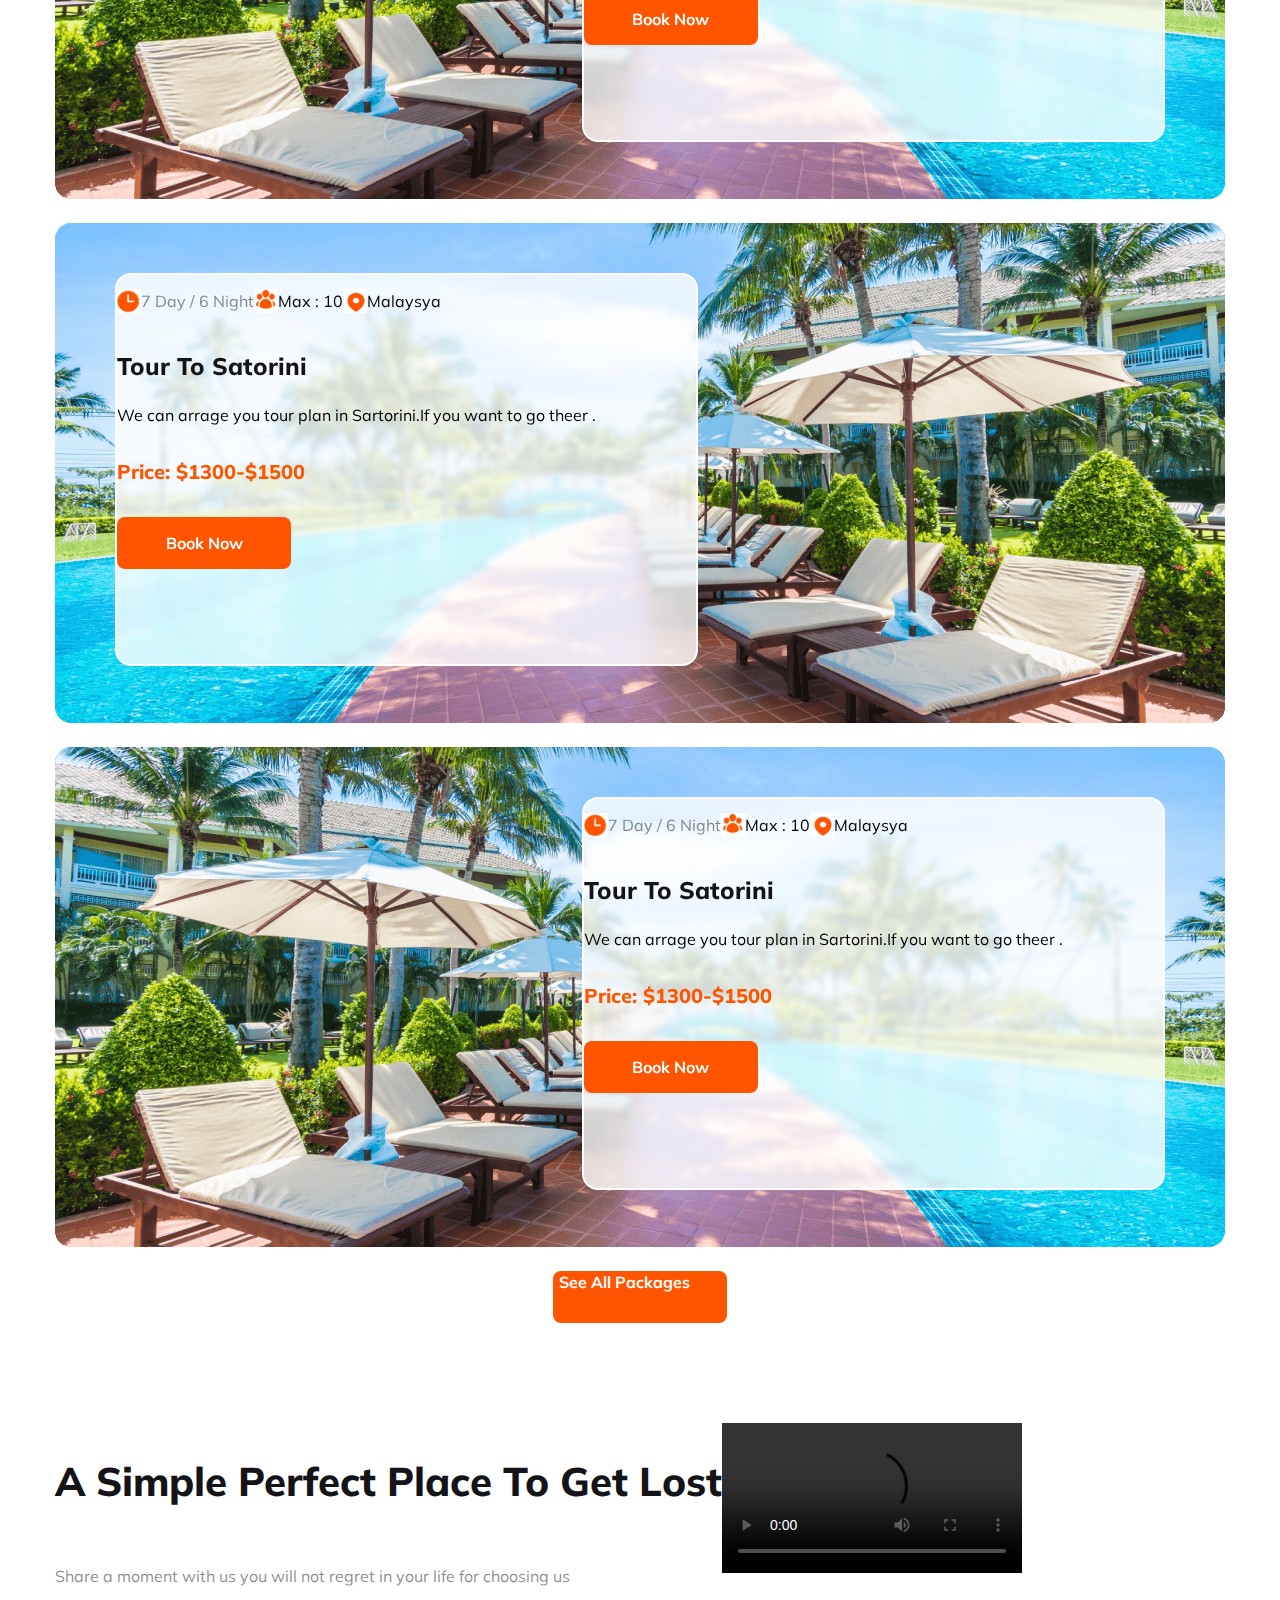
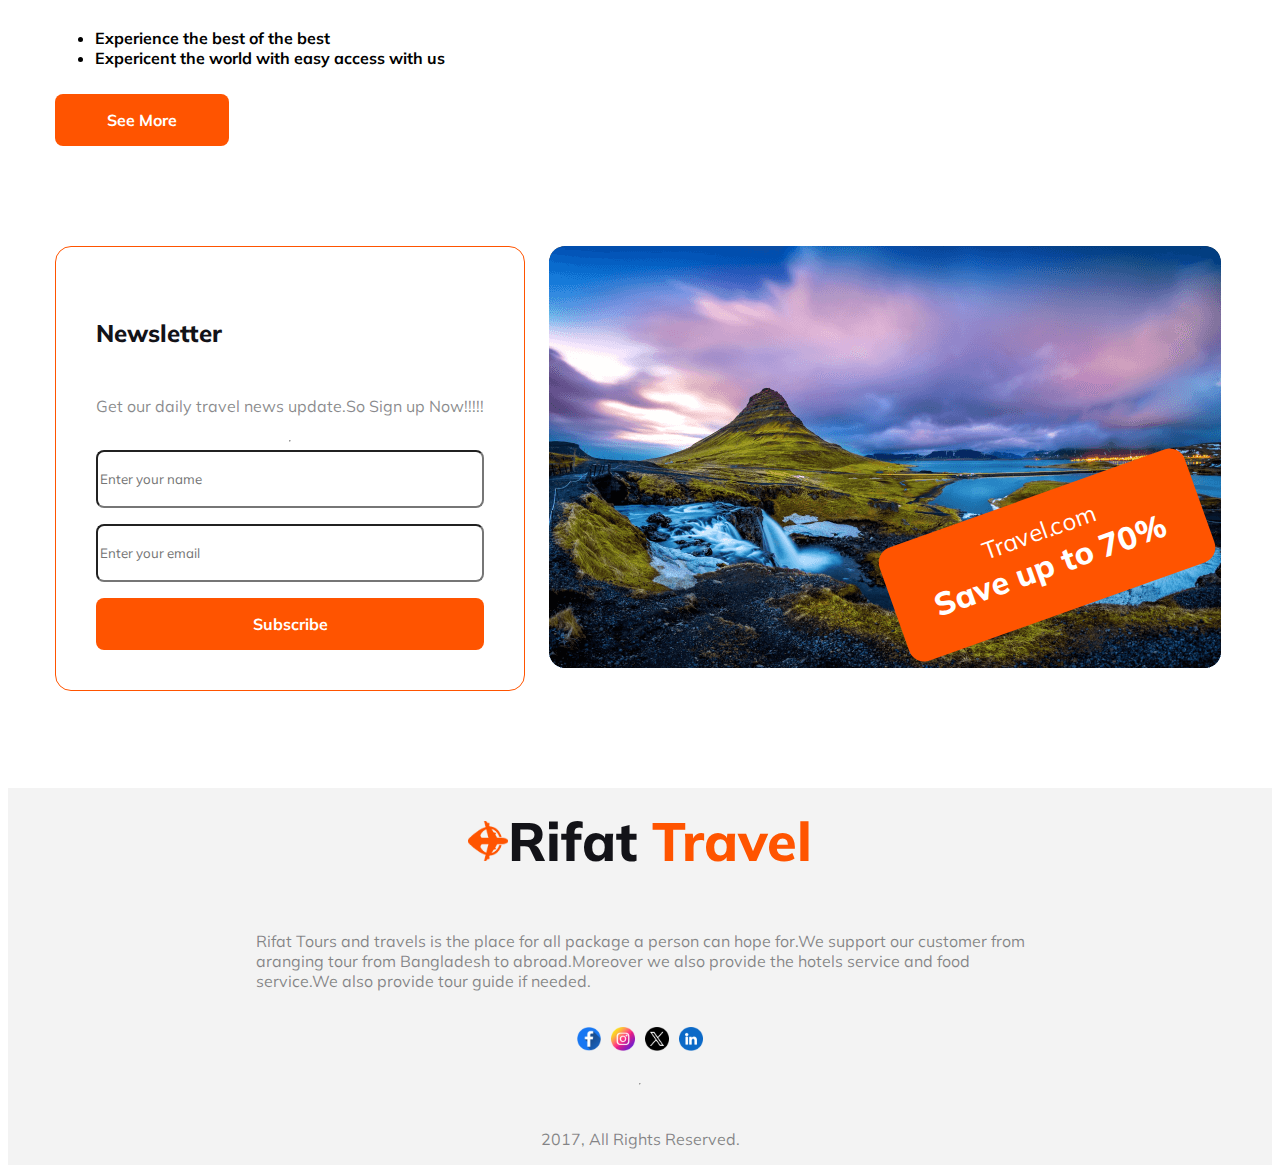
==== commit a31b4c32: "A brand new section is added" ====
--- a/index.html
+++ b/index.html
@@ -146,6 +146,26 @@
             </div>
         </section>
 
+        <section class="recent-tour">
+            <div class="recent-content">
+                <div class="recent-up">
+                    <h2 class="primary-text-bold">Last Tour Experience</h2>
+                    <p class="primary-text">Our team went to Sitakunda,Bangladesh and Experienced nature an d great adventure</p>
+                </div>
+                <div class="recent-bottom">
+                    <div class="recent-row1">
+                        <img src="Images/new5.jpg" alt="">
+                        <img src="Images/new4.jpg" alt="">
+                    </div>
+                    <div class="recent-row2">
+                        <img src="Images/new2.jpg" alt="">
+                        <img src="Images/new3.jpg" alt="">
+                        <img src="Images/new1.jpg" alt="">
+                    </div>
+                </div>
+            </div>
+        </section>
+
         <section class="choose"> 
             <div class="choose-content">
                 <div class="choose-upper">
--- a/styles/travel.css
+++ b/styles/travel.css
@@ -205,6 +205,39 @@
 .row-3 img{
     width: 100%;
     height: 100%;
+ }
+
+ /* Recent tour styles start here----------------------- */
+ .recent-content{
+    width: 100%;
+    display: flex;
+    flex-direction: column;
+    align-items: center;
+    margin: 0 auto;
+ 
+ }
+ .recent-up{
+    display: flex;
+    flex-direction: column;
+    align-items: center;
+    margin-bottom: 50px;
+ }
+ .recent-content img{
+    max-width: 100%;
+    height: 100%;
+    border: 20px;
+ }
+ .recent-row1{
+    display: grid; 
+    gap: 2em;
+    grid-template-columns: 1fr 1fr ;
+    margin-bottom: 10px;
+    
+ }
+ .recent-row2{
+    display: grid; 
+    gap: 2em;
+    grid-template-columns: 374px auto 274px ;
  }
 
  /* Choose styles start here............................. */
@@ -449,7 +482,11 @@
         
 
     }
+    .dropdown{
+        transition: display 2s;
+    }
     .menu-bar li:hover>.dropdown{
+        
         display: block;
         
         
@@ -483,6 +520,14 @@
         flex-direction: column;
         gap: 0;
         
+    }
+    .recent-row1{
+        display: flex;
+        flex-direction: column;
+    }
+    .recent-row2{
+        display: flex;
+        flex-direction: column;
     }
     .tour-content,.choose-row1{
         flex-direction: column;
